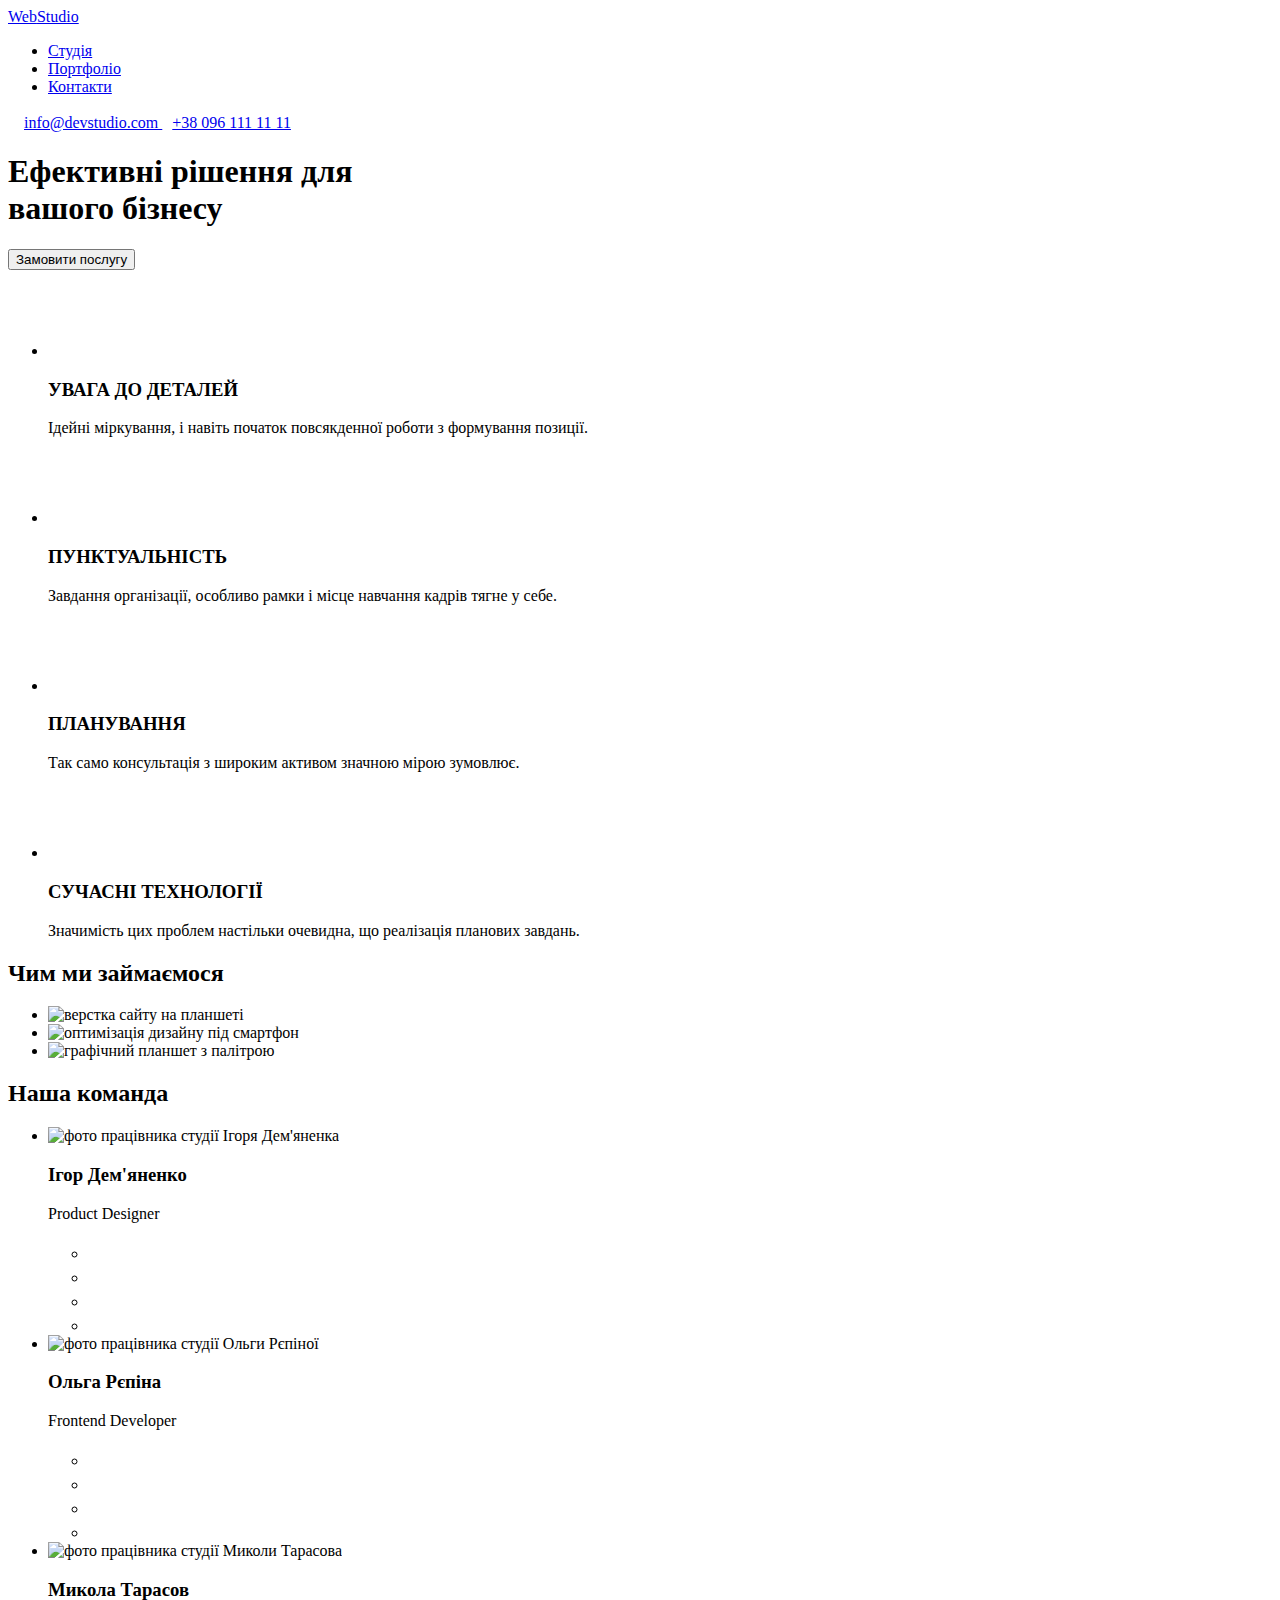
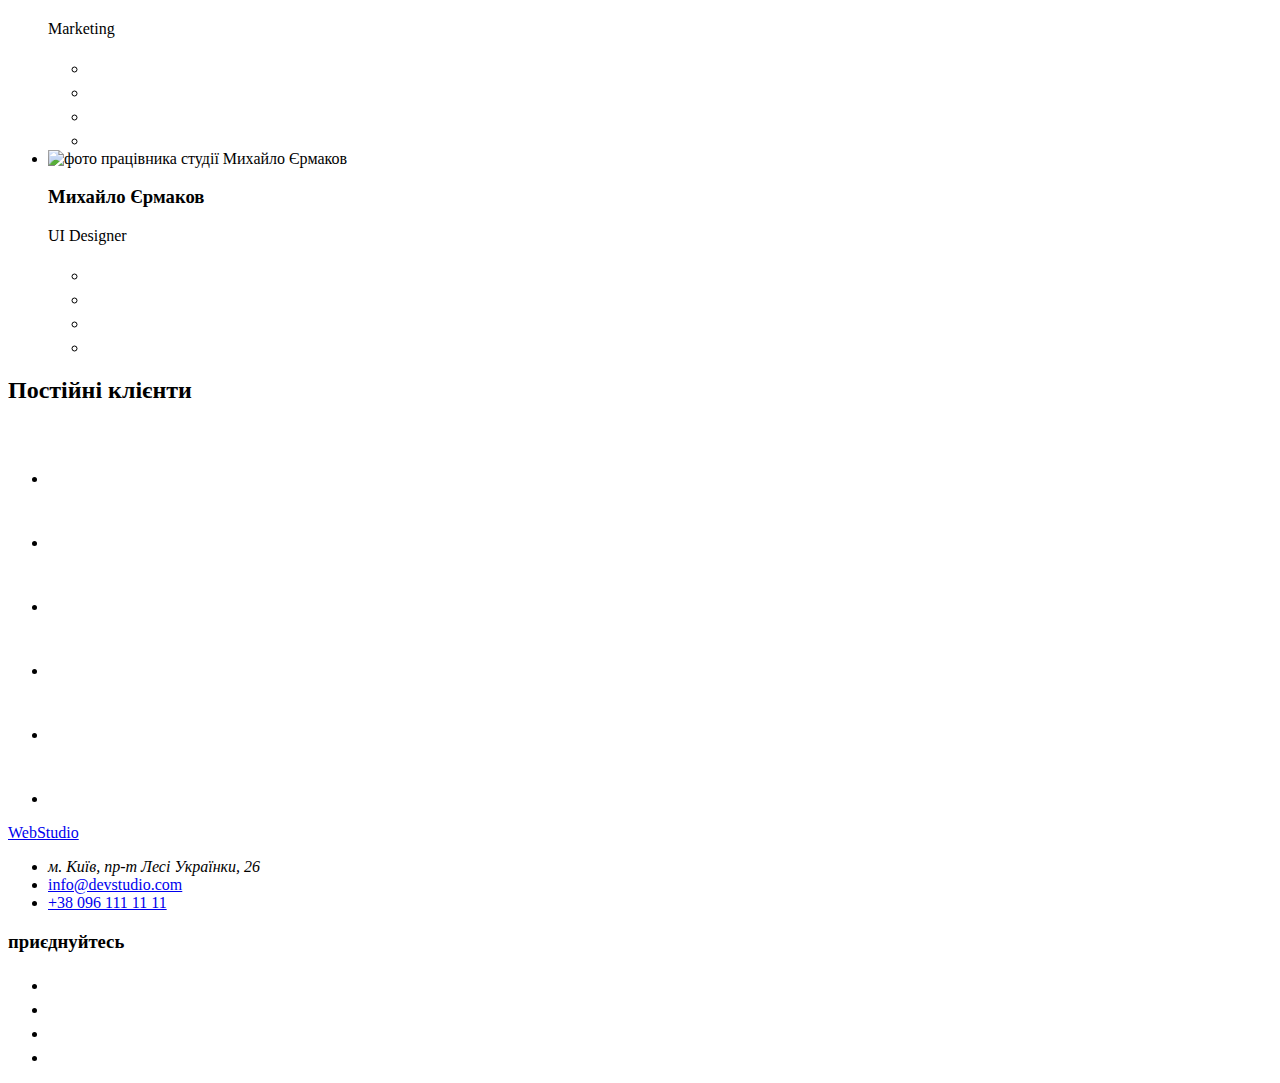
==== index.html @ 6b156e42 "Add files via upload" ====
<!DOCTYPE html>
<html lang="uk">

<head>
	<meta charset="UTF-8" />
	<meta http-equiv="X-UA-Compatible" content="IE=edge" />
	<meta name="viewport" content="width=device-width, initial-scale=1.0" />
	<title>Студія</title>
	<link rel="preconnect" href="https://fonts.googleapis.com" />
	<link rel="preconnect" href="https://fonts.gstatic.com" crossorigin />
	<link
		href="https://fonts.googleapis.com/css2?family=Raleway:wght@700&family=Roboto:wght@400;500;700;900&display=swap"
		rel="stylesheet" />
	<link rel="stylesheet" href="https://cdnjs.cloudflare.com/ajax/libs/modern-normalize/1.1.0/modern-normalize.min.css"
		integrity="sha512-wpPYUAdjBVSE4KJnH1VR1HeZfpl1ub8YT/NKx4PuQ5NmX2tKuGu6U/JRp5y+Y8XG2tV+wKQpNHVUX03MfMFn9Q=="
		crossorigin="anonymous" referrerpolicy="no-referrer" />
	<link rel="stylesheet" href="./css/styles.css" />
</head>

<body class="body">
	<header class="feader">
		<div class="container feader-conteiner">
			<a href="#" class="logo">Web<span class="accent">Studio</span></a>
			<nav class="feader-conteiner list-feader">
				<ul class="list list-feader">
					<li class="feader-nav">
						<a class="feader-nav-link" href="./index.html">Студія</a>
					</li>
					<li class="feader-nav">
						<a class="feader-nav-link" href="./portfolio.html">Портфоліо</a>
					</li>
					<li class="feader-nav">
						<a class="feader-nav-link nav-end" href="#">Контакти</a>
					</li>
				</ul>
			</nav>
			<a class="feader-contact" href="mailto:info@devstudio.com">
				<svg class="feader-icons" width="16" height="12">
					<use href="./images/icons.svg#icon-envelope"></use>
				</svg>info@devstudio.com
			</a>
			<a class="feader-contact contact-end" href="tel:+380961111111">
				<svg class="feader-icons" width="10" height="16">
					<use href="./images/icons.svg#icon-smartphone"></use>
				</svg>+38 096 111 11 11
			</a>
		</div>
	</header>
	<main>
		<section class="hero">
			<div class="container fero-container">
				<h1 class="hero-title">
					Ефективні рішення для<br />
					вашого бізнесу
				</h1>
				<button type="button" class="hero-btn">Замовити послугу</button>
			</div>
		</section>
		<section class="features">
			<div class="container features-container">
				<ul class="list list-features">
					<li class="features-items">
						<a class="features-icons-fon" href="#">
							<svg class="features-icons" width="70" height="70">
								<use href="./images/icons.svg#icon-antenna-1"></use>
							</svg>
						</a>
						<h3 class="features-title">УВАГА ДО ДЕТАЛЕЙ</h3>
						<p class="features-text">
							Ідейні міркування, і навіть початок повсякденної роботи з формування позиції.
						</p>
					</li>
					<li class="features-items">
						<a class="features-icons-fon" href="#">
							<svg class="features-icons" width="70" height="70">
								<use href="./images/icons.svg#icon-clock-1"></use>
							</svg>
						</a>
						<h3 class="features-title">ПУНКТУАЛЬНІСТЬ</h3>
						<p class="features-text"> Завдання організації, особливо рамки і місце навчання кадрів тягне у
							себе. </p>
					</li>
					<li class="features-items">
						<a class="features-icons-fon" href="#">
							<svg class="features-icons" width="70" height="70">
								<use href="./images/icons.svg#icon-diagram-1"></use>
							</svg>
						</a>
						<h3 class="features-title">ПЛАНУВАННЯ</h3>
						<p class="features-text"> Так само консультація з широким активом значною мірою зумовлює. </p>
					</li>
					<li class="features-items">
						<a class="features-icons-fon" href="#">
							<svg class="features-icons" width="70" height="70">
								<use href="./images/icons.svg#icon-astronaut-1"></use>
							</svg>
						</a>
						<h3 class="features-title">СУЧАСНІ ТЕХНОЛОГІЇ</h3>
						<p class="features-text"> Значимість цих проблем настільки очевидна, що реалізація планових
							завдань. </p>
					</li>
				</ul>
			</div>
		</section>
		<section class="doing">
			<div class="container doing-container">
				<h2 class="doing-title">Чим ми займаємося</h2>
				<ul class="list list-doing">
					<li class="doing-items">
						<img src="./images/1.jpg" width="370" height="294" alt="верстка сайту на планшеті" />
					</li>
					<li class="doing-items">
						<img src="./images/2.jpg" width="370" height="294" alt="оптимізація дизайну під смартфон" />
					</li>
					<li class="doing-items">
						<img src="./images/3.jpg" width="370" height="294" alt="графічний планшет з палітрою" />
					</li>
				</ul>
			</div>
		</section>
		<section class="team">
			<div class="container container-team">
				<h2 class="team-title">Наша команда</h2>
				<ul class="list list-team">
					<li class="team-items">
						<img src="./images/comand1.jpg" width="270" height="260"
							alt="фото працівника студії Ігоря Дем'яненка" />
						<div class="info-items">
							<h3 class="team-second-title">Ігор Дем'яненко</h3>
							<p class="team-text">Product Designer</p>
							<ul class="team-soc-list list">
								<li class="team-soc-items">
									<a class="team-soc-link" href="#">
										<svg class="team-soc-icon" width="20" height="20">
											<use href="./images/icons.svg#icon-instagram-2"></use>
										</svg>
									</a>
								</li>
								<li class="team-soc-items">
									<a class="team-soc-link" href="#">
										<svg class="team-soc-icon" width="20" height="20">
											<use href="./images/icons.svg#icon-twitter-1"></use>
										</svg>
									</a>
								</li>
								<li class="team-soc-items">
									<a class="team-soc-link" href="#">
										<svg class="team-soc-icon" width="20" height="20">
											<use href="./images/icons.svg#icon-facebook-1"></use>
										</svg>
									</a>
								</li>
								<li class="team-soc-items">
									<a class="team-soc-link" href="#">
										<svg class="team-soc-icon" width="20" height="20">
											<use href="./images/icons.svg#icon-linkedin-1"></use>
										</svg>
									</a>
								</li>
							</ul>
						</div>
					</li>
					<li class="team-items">
						<img src="./images/comand2.jpg" width="270" height="260"
							alt="фото працівника студії Ольги Рєпіної" />
						<div class="info-items">
							<h3 class="team-second-title">Ольга Рєпіна</h3>
							<p class="team-text">Frontend Developer</p>
							<ul class="team-soc-list list">
								<li class="team-soc-items">
									<a class="team-soc-link" href="#">
										<svg class="team-soc-icon" width="20" height="20">
											<use href="./images/icons.svg#icon-instagram-2"></use>
										</svg>
									</a>
								</li>
								<li class="team-soc-items">
									<a class="team-soc-link" href="#">
										<svg class="team-soc-icon" width="20" height="20">
											<use href="./images/icons.svg#icon-twitter-1"></use>
										</svg>
									</a>
								</li>
								<li class="team-soc-items">
									<a class="team-soc-link" href="#">
										<svg class="team-soc-icon" width="20" height="20">
											<use href="./images/icons.svg#icon-facebook-1"></use>
										</svg>
									</a>
								</li>
								<li class="team-soc-items">
									<a class="team-soc-link" href="#">
										<svg class="team-soc-icon" width="20" height="20">
											<use href="./images/icons.svg#icon-linkedin-1"></use>
										</svg>
									</a>
								</li>
							</ul>
						</div>
					</li>
					<li class="team-items">
						<img src="./images/comand3.jpg" width="270" height="260"
							alt="фото працівника студії Миколи Тарасова" />
						<div class="info-items">
							<h3 class="team-second-title">Микола Тарасов</h3>
							<p class="team-text">Marketing</p>
							<ul class="team-soc-list list">
								<li class="team-soc-items">
									<a class="team-soc-link" href="#">
										<svg class="team-soc-icon" width="20" height="20">
											<use href="./images/icons.svg#icon-instagram-2"></use>
										</svg>
									</a>
								</li>
								<li class="team-soc-items">
									<a class="team-soc-link" href="#">
										<svg class="team-soc-icon" width="20" height="20">
											<use href="./images/icons.svg#icon-twitter-1"></use>
										</svg>
									</a>
								</li>
								<li class="team-soc-items">
									<a class="team-soc-link" href="#">
										<svg class="team-soc-icon" width="20" height="20">
											<use href="./images/icons.svg#icon-facebook-1"></use>
										</svg>
									</a>
								</li>
								<li class="team-soc-items">
									<a class="team-soc-link" href="#">
										<svg class="team-soc-icon" width="20" height="20">
											<use href="./images/icons.svg#icon-linkedin-1"></use>
										</svg>
									</a>
								</li>
							</ul>
						</div>
					</li>
					<li class="team-items">
						<img src="./images/comand4.jpg" width="270" height="260"
							alt="фото працівника студії Михайло Єрмаков" />
						<div class="info-items">
							<h3 class="team-second-title">Михайло Єрмаков</h3>
							<p class="team-text">UI Designer</p>
							<ul class="team-soc-list list">
								<li class="team-soc-items">
									<a class="team-soc-link" href="#">
										<svg class="team-soc-icon" width="20" height="20">
											<use href="./images/icons.svg#icon-instagram-2"></use>
										</svg>
									</a>
								</li>
								<li class="team-soc-items">
									<a class="team-soc-link" href="#">
										<svg class="team-soc-icon" width="20" height="20">
											<use href="./images/icons.svg#icon-twitter-1"></use>
										</svg>
									</a>
								</li>
								<li class="team-soc-items">
									<a class="team-soc-link" href="#">
										<svg class="team-soc-icon" width="20" height="20">
											<use href="./images/icons.svg#icon-facebook-1"></use>
										</svg>
									</a>
								</li>
								<li class="team-soc-items">
									<a class="team-soc-link" href="#">
										<svg class="team-soc-icon" width="20" height="20">
											<use href="./images/icons.svg#icon-linkedin-1"></use>
										</svg>
									</a>
								</li>
							</ul>
						</div>
					</li>
				</ul>
			</div>
		</section>
		<section class="clients">
			<div class="container-clients container">
				<h2 class="clients-title">Постійні клієнти</h2>
				<ul class="clients-list list">
					<li class="clients-list-grup">
						<a class="clients-logo" href="">
							<svg class="clients-logo-icon" width="106" height="60">
								<use href="./images/icons.svg#icon-Logo"></use>
							</svg>
						</a>
					</li>
					<li class="clients-list-grup">
						<a class="clients-logo" href="">
							<svg class="clients-logo-icon" width="106" height="60">
								<use href="./images/icons.svg#icon-Logo-1"></use>
							</svg>
						</a>
					</li>
					<li class="clients-list-grup">
						<a class="clients-logo" href="">
							<svg class="clients-logo-icon" width="106" height="60">
								<use href="./images/icons.svg#icon-Logo-2"></use>
							</svg>
						</a>
					</li>
					<li class="clients-list-grup">
						<a class="clients-logo" href="">
							<svg class="clients-logo-icon" width="106" height="60">
								<use href="./images/icons.svg#icon-Logo-3"></use>
							</svg>
						</a>
					</li>
					<li class="clients-list-grup">
						<a class="clients-logo" href="">
							<svg class="clients-logo-icon" width="106" height="60">
								<use href="./images/icons.svg#icon-Logo-4"></use>
							</svg>
						</a>
					</li>
					<li class="clients-list-grup">
						<a class="clients-logo" href="">
							<svg class="clients-logo-icon" width="106" height="60">
								<use href="./images/icons.svg#icon-Logo-5"></use>
							</svg>
						</a>
					</li>
				</ul>
			</div>
		</section>
	</main>
	<footer class="footer">
		<div class="container container-footer">
			<a href="#" class="footer-logo">Web<span class="accent-footer">Studio</span></a>
			<div class="footer-info">
				<ul class="list list-footer">
					<li class="list-info">
						<address class="footer-address"> м. Київ, пр-т Лесі Українки, 26 </address>
					</li>
					<li class="list-info">
						<a class="footer-link" href="mailto:info@devstudio.com">info@devstudio.com</a>
					</li>
					<li class="list-info">
						<a class="footer-link end" href="tel:+380961111111">+38 096 111 11 11</a>
					</li>
				</ul>
				<div class="container footer-soc">
					<h3 class="footer-soc-title">приєднуйтесь</h3>
					<ul class="footer-soc-list list">
						<li class="footer-soc-icons">
							<a class="footer-soc-link" href="#">
								<svg class="footer-icons" width="20" height="20">
									<use href="./images/icons.svg#icon-instagram-2"></use>
								</svg>
							</a>
						</li>
						<li class="footer-soc-icons">
							<a class="footer-soc-link" href="#">
								<svg class="footer-icons" width="20" height="20">
									<use href="./images/icons.svg#icon-twitter-1"></use>
								</svg>
							</a>
						</li>
						<li class="footer-soc-icons">
							<a class="footer-soc-link" href="#">
								<svg class="footer-icons" width="20" height="20">
									<use href="./images/icons.svg#icon-facebook-1"></use>
								</svg>
							</a>
						</li>
						<li class="footer-soc-icons">
							<a class="footer-soc-link" href="#">
								<svg class="footer-icons" width="20" height="20">
									<use href="./images/icons.svg#icon-linkedin-1"></use>
								</svg>
							</a>
						</li>
					</ul>
				</div>
			</div>
		</div>
	</footer>
</body>

</html>
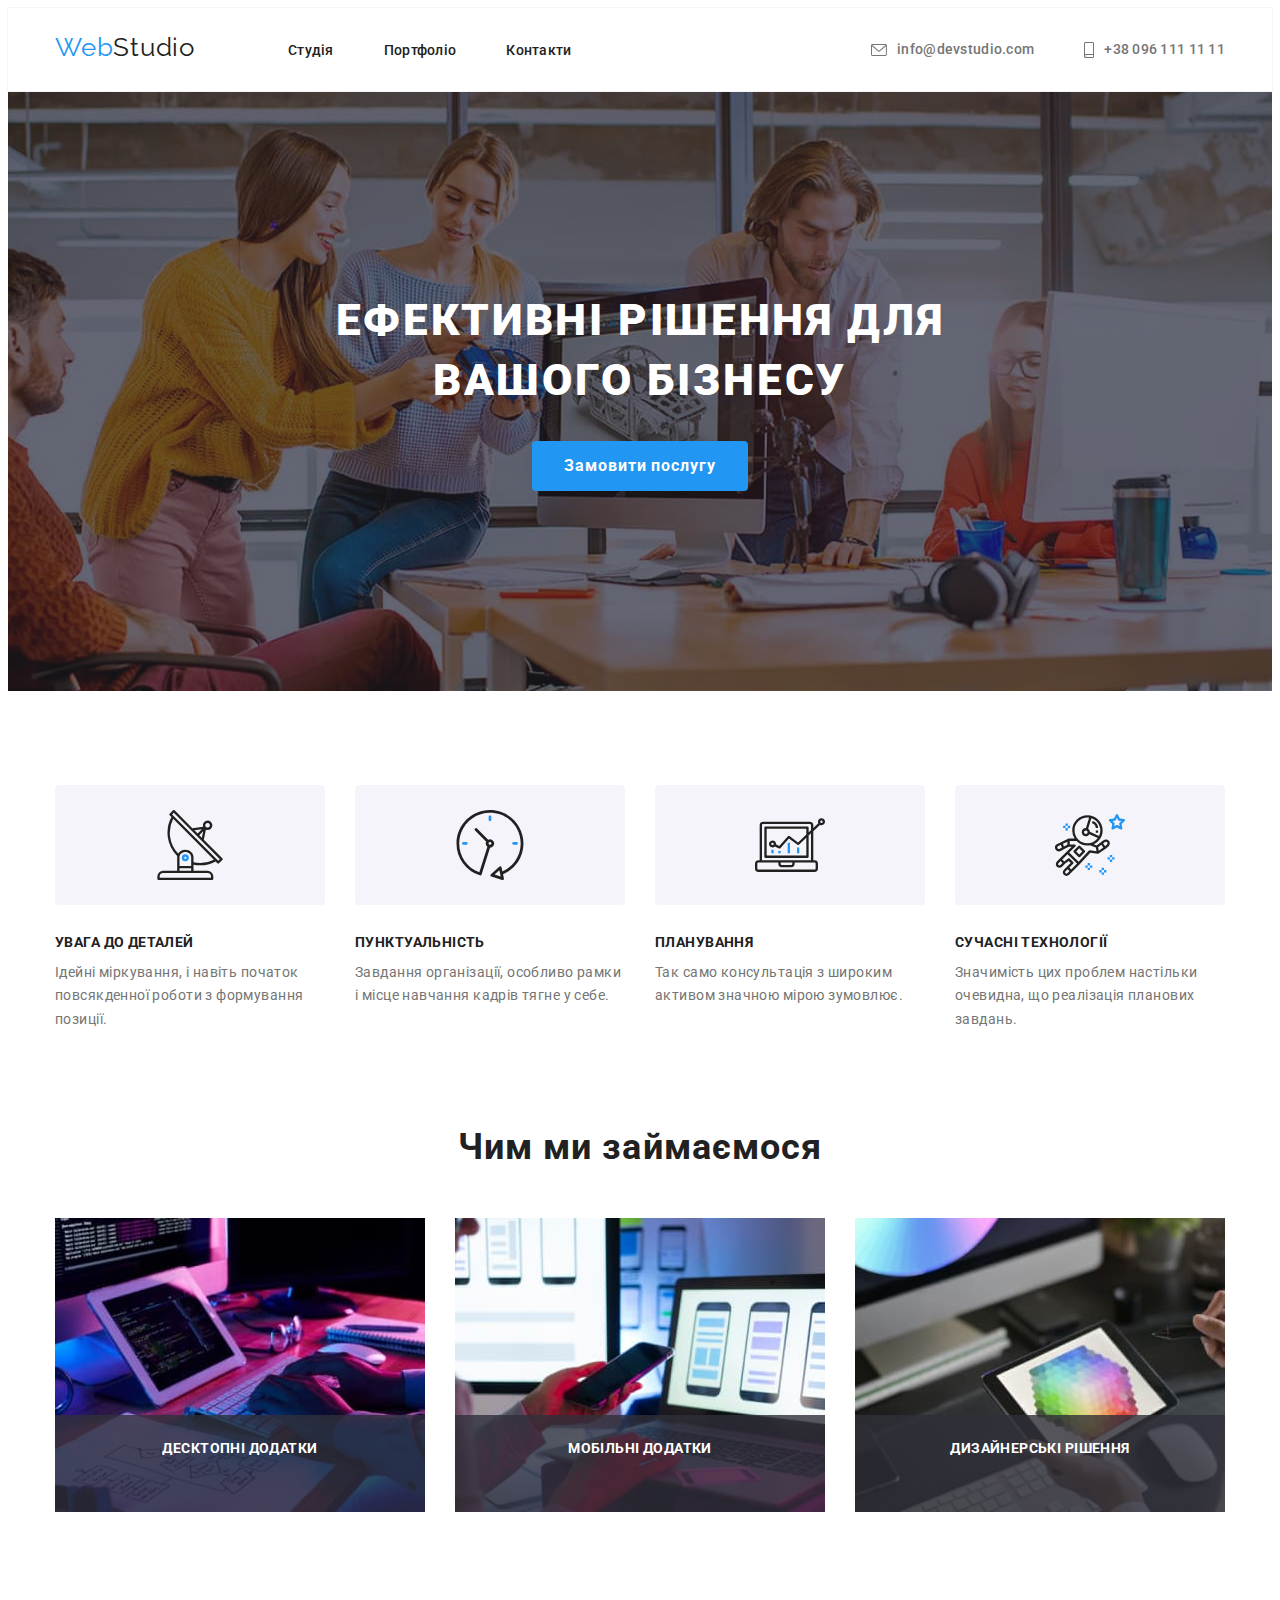
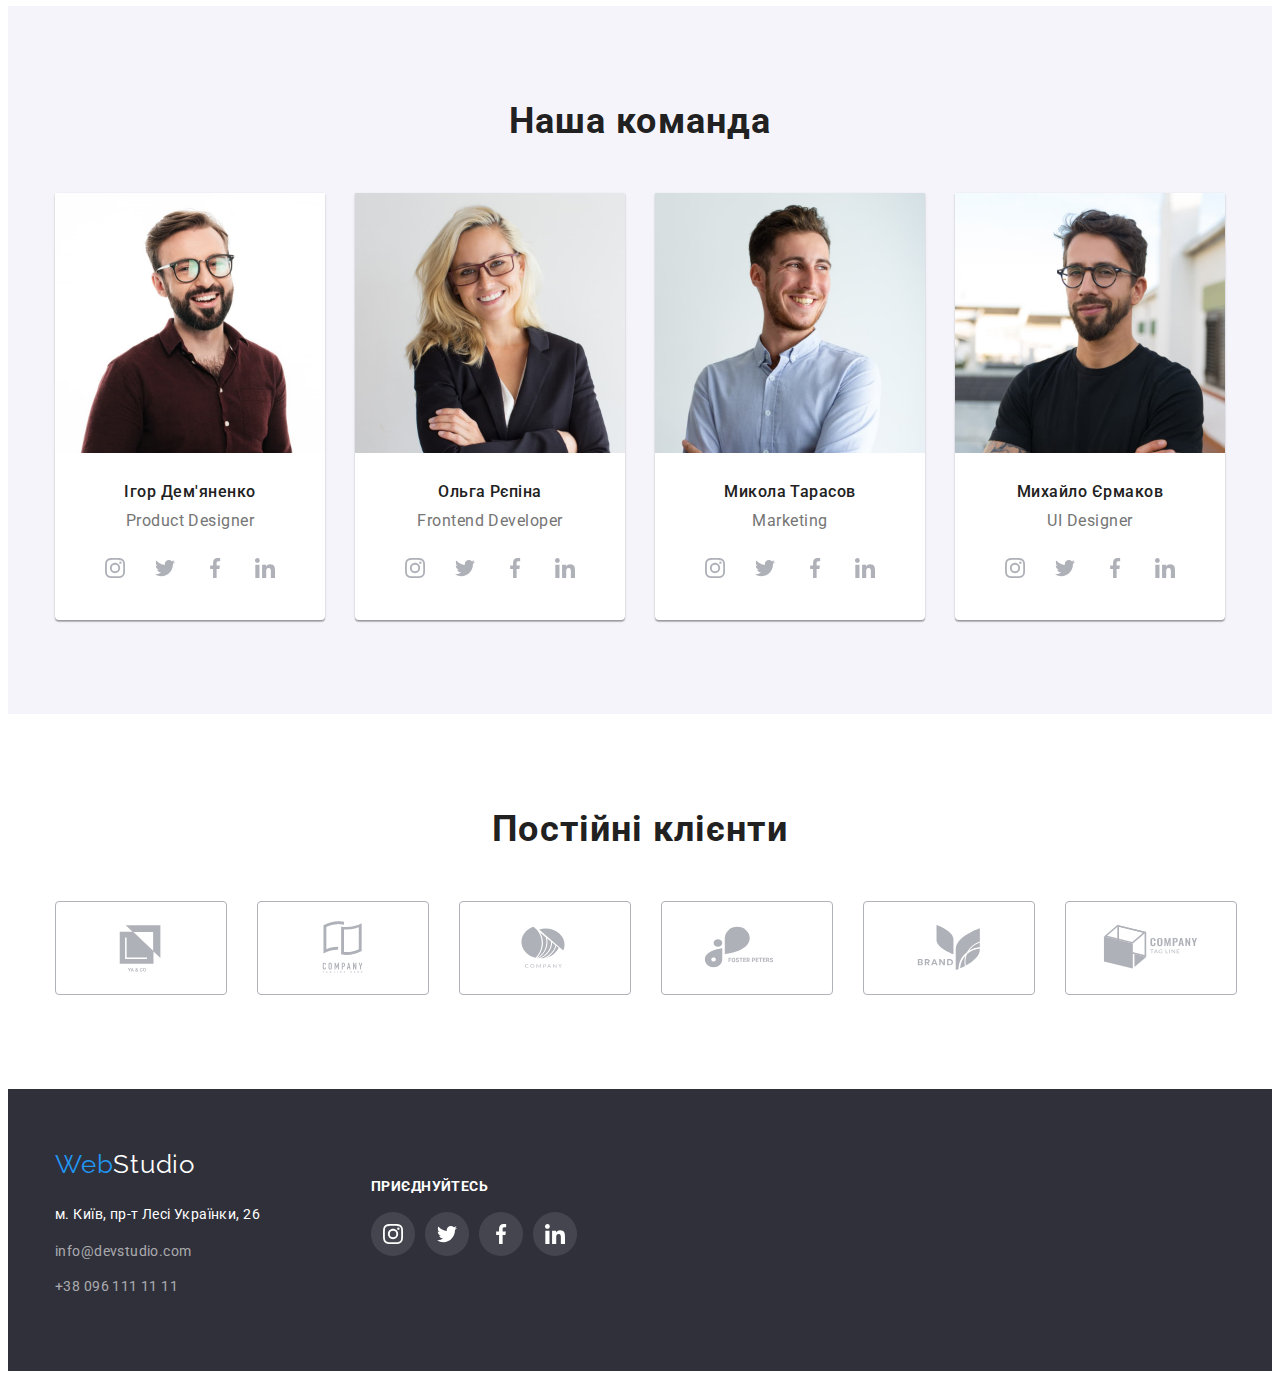
==== commit 2b2a7366: "1.2" ====
--- a/index.html
+++ b/index.html
@@ -24,13 +24,13 @@
 			<nav class="feader-conteiner list-feader">
 				<ul class="list list-feader">
 					<li class="feader-nav">
-						<a class="feader-nav-link" href="./index.html">Студія</a>
+						<a class="feader-nav-link" href="./index.html">Студія<div class="nav-emphasis"></div></a>															
 					</li>
 					<li class="feader-nav">
-						<a class="feader-nav-link" href="./portfolio.html">Портфоліо</a>
+						<a class="feader-nav-link" href="./portfolio.html">Портфоліо<div class="nav-emphasis"></div></a>
 					</li>
 					<li class="feader-nav">
-						<a class="feader-nav-link nav-end" href="#">Контакти</a>
+						<a class="feader-nav-link nav-end" href="#">Контакти<div class="nav-emphasis"></div></a>
 					</li>
 				</ul>
 			</nav>
@@ -53,7 +53,8 @@
 					Ефективні рішення для<br />
 					вашого бізнесу
 				</h1>
-				<button type="button" class="hero-btn">Замовити послугу</button>
+				<button data-modal-open type="button " class="hero-btn">Замовити послугу</button>
+				
 			</div>
 		</section>
 		<section class="features">
@@ -108,12 +109,21 @@
 				<ul class="list list-doing">
 					<li class="doing-items">
 						<img src="./images/1.jpg" width="370" height="294" alt="верстка сайту на планшеті" />
+						<div class="doing-images-info">
+							<h3 class="doing-info-title">Десктопні додатки</h3>
+						</div>
 					</li>
 					<li class="doing-items">
 						<img src="./images/2.jpg" width="370" height="294" alt="оптимізація дизайну під смартфон" />
+						<div class="doing-images-info">
+							<h3 class="doing-info-title">Мобільні додатки</h3>
+						</div>
 					</li>
 					<li class="doing-items">
 						<img src="./images/3.jpg" width="370" height="294" alt="графічний планшет з палітрою" />
+						<div class="doing-images-info">
+							<h3 class="doing-info-title">Дизайнерські рішення</h3>
+						</div>
 					</li>
 				</ul>
 			</div>
@@ -378,6 +388,16 @@
 			</div>
 		</div>
 	</footer>
+	<div class="backdrop is-hidden" data-modal>
+		<div class="modal">
+			<button class="modal-button" data-modal-close>
+				<svg class="modal-button-icons" width="18" height="18">
+					<use href="./images/icons.svg#icon-close-black-18dp-2-1"></use>
+				</svg>
+			</button>
+		</div>
+	</div>
+	<script src="./js/modal.js"></script>
 </body>
 
 </html>--- a/css/styles.css
+++ b/css/styles.css
@@ -0,0 +1,712 @@
+:root {
+  --color-blac: #212121;
+  --first-title-color: #ffffff;
+  --second-title-color: #212121;
+  --text-item: #757575;
+  --activ-link: #2196f3;
+  --first-btn-color: #2196f3;
+  --second-btn-color: #f5f4fa;
+  --background-origin: #2f303a;
+  --tran:250ms cubic-bezier(0.4, 0, 0.2, 1);
+}
+
+h1,
+h2,
+h3,
+h4,
+h5,
+h6,
+p {
+  margin: 0;
+}
+
+button {
+  cursor: pointer;
+}
+
+address {
+  font-style: normal;
+}
+
+img {
+  display: block;
+}
+
+.body {
+  font-family: 'Roboto';
+  color: var(--color-blac);
+}
+
+.container {
+  width: 1200px;
+  padding-left: 15px;
+  padding-right: 15px;
+  margin: 0 auto;
+  box-sizing: border-box;
+}
+.feader {
+  outline: 1px solid #f5f4fa;
+}
+.feader-conteiner {
+  
+  display: flex;
+}
+.list-feader {
+  margin-right: auto;
+  padding-top: 32px;
+  padding-bottom: 32px;
+  display: flex;
+}
+.feader-nav {
+  position: relative;
+  margin-right: 50px;
+}
+
+.feader-nav-link {
+  padding-top: 32px;
+  padding-bottom: 32px;
+  font-weight: 500;
+  font-size: 14px;
+  line-height: 1.14;
+  letter-spacing: 0.02em;
+  text-decoration: none;
+  color: #212121;
+  transition:250ms var(--tran);
+}
+.nav-end {
+  margin-right: 0;
+}
+
+.nav-emphasis::after {
+  display: inline-block;
+  position: absolute;
+  bottom: 0;
+  right: 0;
+  transform: translateY(32px);
+  content: "";
+  height: 4px;
+  width: 100%;
+  background-color: #2196f3;
+  border-radius: 2px;
+  opacity: 0;
+  transition:250ms var(--tran);
+}
+
+
+.feader-nav-link:after{
+  display: inline-block;
+  position: absolute;
+  bottom: 0;
+  right: 0;
+  transform: translateY(32px);
+  content: "";
+  height: 4px;
+  width: 100%;
+  background-color: #2196f3;
+  border-radius: 2px;
+  opacity: 0;
+  transition:250ms var(--tran);
+}
+
+.feader-nav-link:hover,
+.feader-nav-link:focus {
+  color: var(--first-btn-color);
+}
+.feader-nav-link:hover::after,
+.feader-nav-link:focus::after{
+  opacity: 1;
+}
+
+
+.logo {
+  margin-right: 93px;
+  padding-top: 24px;
+  padding-bottom: 25px;
+  font-size: 26px;
+  line-height: 1.19;
+  letter-spacing: 0.03em;
+  list-style: none;
+  text-decoration: none;
+  font-family: 'Raleway';
+  text-decoration-color: var(--activ-link);
+  color: #2196f3;
+}
+.accent {
+  color: #212121;
+}
+.list {
+  padding: 0 0;
+  margin: 0 0;
+  list-style: none;
+  text-decoration: none;
+}
+a.list:visited {
+  color: #2196f3;
+}
+.feader-contact {
+  margin-right: 50px;
+  padding-top: 32px;
+  padding-bottom: 32px;
+  font-weight: 500;
+  font-size: 14px;
+  line-height: 1.14;
+  letter-spacing: 0.02em;
+  text-decoration: none;
+  color: #757575;
+  display: flex;
+  align-items: center;
+  justify-content: center;
+  gap: 10px;
+  transition:250ms var(--tran);
+}
+.feader-icons {
+  fill: #757575;
+  transition:250ms var(--tran);
+}
+.contact-end {
+  margin-right: 0;
+}
+.feader-contact:hover,
+.feader-contact:active,
+.feader-contact:focus {
+  color: var(--first-btn-color);
+  
+}
+.feader-contact:hover .feader-icons {
+  fill: #2196f3;
+}
+.feader-contact:focus .feader-icons {
+  fill: #2196f3;
+}
+.fero-container {
+}
+.hero {
+  padding-bottom: 200px;
+  padding-top: 200px;
+  background-image: linear-gradient(rgba(47, 48, 58, 0.4), rgba(47, 48, 58, 0.4)),
+    url(../images/bg1.jpg);
+  background-repeat: no-repeat;
+  background-position: center;
+  background-size: cover;
+}
+.hero-title {
+  margin-bottom: 30px;
+  font-weight: 900;
+  font-size: 44px;
+  line-height: 1.36;
+  text-align: center;
+  letter-spacing: 0.06em;
+  text-transform: uppercase;
+  color: var(--first-title-color);
+}
+.hero-btn {
+  padding-top: 10px;
+  padding-bottom: 10px;
+  padding-left: 32px;
+  padding-right: 32px;
+  margin-top: 30px;
+  font-weight: 700;
+  font-size: 16px;
+  line-height: 1.87;
+  border-radius: 4px;
+  border: 0px;
+  display: block;
+  align-items: center;
+  text-align: center;
+  letter-spacing: 0.06em;
+  background-color: #2196f3;
+  color: #ffffff;
+  margin: 0 auto;
+  font-family: 'Roboto';
+  transition:250ms var(--tran);
+}
+.backdrop{
+  position: fixed;
+  top: 0;
+  left: 0;
+  width: 100%;
+  height: 100%;
+  background: rgba(0, 0, 0, 0.2);
+  transition:250ms var(--tran);
+  
+}
+.backdrop.is-hidden{
+  opacity: 0; 
+  visibility: hidden;
+  pointer-events: none;
+}
+.modal{
+  position: absolute;
+  top: 50%;
+  left: 50%;
+  transform: translate(-50%, -50%);
+  width: 528px;
+  height: 581px;
+  background: #FFFFFF;
+  box-shadow: 0px 1px 3px rgba(0, 0, 0, 0.12), 0px 1px 1px rgba(0, 0, 0, 0.14), 0px 2px 1px rgba(0, 0, 0, 0.2);
+  border-radius: 4px;
+  transition:250ms var(--tran);
+
+}
+.modal-button{
+  margin-top: 8px;
+  margin-left: 490px;
+  width: 30px;
+  height: 30px;
+  background: #FFFFFF;
+  border: 1px solid rgba(0, 0, 0, 0.1);
+  border-radius: 50%;
+}
+.modal-button-icons{
+  display: flex;
+  align-items: center;
+  justify-content: center;
+}
+.section {
+}
+.features-container {
+}
+.list-features {
+  display: flex;
+  gap: 30px;
+}
+.features-items-list {
+  width: 270px;
+  height: 120px;
+  margin-bottom: 30px;
+  border-radius: 4px;
+  display: flex;
+  align-items: center;
+  justify-content: center;
+}
+.features-icons-fon {
+  width: 270px;
+  height: 120px;
+  background-position: center;
+  margin-bottom: 30px;
+  border-radius: 4px;
+  display: flex;
+  align-items: center;
+  justify-content: center;
+  background-color: #f5f4fa;
+}
+.features-icon {
+  width: 70px;
+  height: 70px;
+  display: flex;
+  align-items: center;
+  justify-content: center;
+}
+
+.features {
+  padding-top: 94px;
+  padding-bottom: 94px;
+  color: var(--color-blac);
+}
+.features-text {
+  margin-top: 10px;
+  font-size: 14px;
+  line-height: 1.71;
+  letter-spacing: 0.03em;
+  color: var(--text-item);
+}
+.features-title {
+  margin-bottom: 10px;
+  font-size: 14px;
+  line-height: 1.14;
+  letter-spacing: 0.03em;
+  text-transform: uppercase;
+  color: var(--second-title-color);
+}
+.features-items {
+  width: 270px;
+}
+.doing {
+  padding-bottom: 94px;
+}
+.doing-container {
+}
+.doing-title {
+  margin-bottom: 50px;
+  font-size: 36px;
+  line-height: 1.17;
+  text-align: center;
+  letter-spacing: 0.03em;
+  color: var(--second-title-color);
+}
+.team {
+  padding-top: 94px;
+  padding-bottom: 94px;
+  background-color: #f5f4fa;
+}
+.list-doing {
+  margin: 0;
+  display: flex;
+}
+.list-team {
+  margin: 0;
+  display: flex;
+}
+.doing-items {
+  position: relative;
+  margin-right: 30px;
+}
+.doing-images-info{
+  position: absolute;
+  bottom: 0;
+  right: 0;
+  height: 70px;
+  width: 100%;
+  padding-top: 27px;
+  background: rgba(47, 48, 58, 0.8);
+}
+.doing-info-title{
+  font-family: 'Roboto';
+  font-style: normal;
+  font-weight: 700;
+  font-size: 14px;
+  line-height: 0.875;
+  text-align: center;
+  letter-spacing: 0.03em;
+  text-transform: uppercase;
+  color: #FFFFFF;
+}
+.container-team {
+}
+.team-title {
+  margin-bottom: 50px;
+  font-size: 36px;
+  line-height: 1.17;
+  text-align: center;
+  letter-spacing: 0.03em;
+  color: var(--second-title-color);
+}
+.team-items {
+  margin-right: 30px;
+  background-color: #ffffff;
+  box-shadow: 0px 1px 3px rgba(0, 0, 0, 0.12), 0px 1px 1px rgba(0, 0, 0, 0.14),
+    0px 2px 1px rgba(0, 0, 0, 0.2);
+  border-radius: 0px 0px 4px 4px;
+}
+.info-items {
+  padding-top: 30px;
+  padding-bottom: 30px;
+}
+.team-second-title {
+  margin-bottom: 10px;
+  font-weight: 500;
+  font-size: 16px;
+  line-height: 1.18;
+  text-align: center;
+  letter-spacing: 0.03em;
+  color: var(--color-blac);
+}
+.team-text {
+  margin-top: 10px;
+  font-size: 16px;
+  line-height: 1.19;
+  text-align: center;
+  letter-spacing: 0.03em;
+  color: var(--text-item);
+}
+.team-soc-list {
+  margin-top: 16px;
+  margin-left: 32px;
+  margin-right: 32px;
+  display: flex;
+  justify-content: space-evenly;
+}
+.team-soc-items {
+  width: 44px;
+  height: 44px;
+}
+.team-soc-link {
+  width: 100%;
+  height: 100%;
+  border-radius: 50%;
+  background-color: #ffffff;
+  display: flex;
+  align-items: center;
+  justify-content: center;
+  transition:250ms var(--tran);
+}
+.team-soc-icon {
+  fill: #afb1b8;
+  transition:250ms var(--tran);
+}
+.team-soc-link:hover,
+.team-soc-link:focus {
+  background-color: #2196f3;
+}
+.team-soc-link:hover .team-soc-icon {
+  fill: #ffffff;
+}
+.team-soc-link:focus .team-soc-icon {
+  fill: #ffffff;
+}
+.clients {
+  padding-top: 94px;
+  padding-bottom: 94px;
+}
+.container-clients {
+}
+.clients-title {
+  font-size: 36px;
+  line-height: 1.17;
+  text-align: center;
+  letter-spacing: 0.03em;
+  margin-bottom: 50px;
+  color: var(--second-title-color);
+}
+.clients-list {
+  margin: 0;
+  display: flex;
+  gap: 30px;
+}
+.clients-logo {
+  width: 170px;
+  height: 92px;
+  border-radius: 4px;
+  border: 1px solid #afb1b8;
+  display: flex;
+  align-items: center;
+  justify-content: center;
+  transition:250ms var(--tran);
+}
+.clients-logo-icon {
+  fill: #afb1b8;
+  transition:250ms var(--tran);
+}
+.clients-list-grup:hover,
+.clients-list-grup:focus {
+  color: #2196f3;
+}
+.clients-logo:hover,
+.clients-logo:focus {
+  border-color: #2196f3;
+}
+.clients-logo:hover .clients-logo-icon {
+  fill: #2196f3;
+}
+.clients-logo:focus .clients-logo-icon {
+  fill: #2196f3;
+}
+
+.container-footer {
+}
+.clients-list-grup {
+}
+.footer {
+  padding-bottom: 60px;
+  padding-top: 60px;
+  color: var(--first-title-color);
+  background-color: var(--background-origin);
+}
+.footer-info {
+  display: flex;
+  gap: 70px;
+}
+.list-footer {
+  padding-left: 0;
+  margin-top: 20px;
+}
+.list-info {
+  margin-bottom: 12px;
+}
+.footer-link {
+  text-decoration: none;
+  color: rgba(255, 255, 255, 0.6);
+  transition:250ms var(--tran);
+}
+.footer-link:hover,
+.footer-link:focus {
+  color: var(--first-btn-color);
+}
+.footer-logo {
+  font-family: 'Raleway';
+  font-style: normal;
+  font-size: 26px;
+  line-height: 1.19;
+  letter-spacing: 0.03em;
+  text-decoration: none;
+  color: #2196f3;
+  transition:250ms var(--tran);
+}
+.accent-footer {
+  color: #ffffff;
+  transition:250ms var(--tran);
+}
+.footer-address {
+  width: 231px;
+  font-size: 14px;
+  line-height: 2;
+  letter-spacing: 0.03em;
+  text-decoration: none;
+  font-style: normal;
+  color: var(--first-title-color);
+}
+.footer-link {
+  font-size: 14px;
+  line-height: 1.71;
+  letter-spacing: 0.03em;
+  color: rgba(255, 255, 255, 0.6);
+  transition:250ms var(--tran);
+}
+.footer-soc-title {
+  font-weight: 700;
+  font-size: 14px;
+  line-height: 0.875;
+  letter-spacing: 0.03em;
+  text-transform: uppercase;
+  color: #ffffff;
+}
+.footer-soc {
+}
+.footer-soc-list {
+  margin-top: 20px;
+  display: flex;
+  gap: 10px;
+}
+.footer-soc-icons {
+  width: 44px;
+  height: 44px;
+}
+.footer-soc-link {
+  width: 100%;
+  height: 100%;
+  border-radius: 50%;
+  background-image: linear-gradient(rgba(255, 255, 255, 0.1), rgba(255, 255, 255, 0.1));
+  display: flex;
+  align-items: center;
+  justify-content: center;
+  transition:250ms var(--tran);
+}
+.footer-icons {
+  fill: #ffffff;
+  transition:250ms var(--tran);
+}
+.footer-soc-link:hover,
+.footer-soc-link:focus {
+  background-color: #2196f3;
+}
+.end {
+}
+/*portfolio*/
+.portfolio {
+  padding-bottom: 94px;
+  padding-top: 94px;
+}
+.container-portfolio {
+}
+.list-portfolio {
+  justify-content: center;
+  margin-bottom: 50px;
+  display: flex;
+}
+.portfolio-nv {
+  margin-right: 8px;
+}
+
+.portfolio-btn {
+  padding-top: 6px;
+  padding-bottom: 6px;
+  padding-right: 22px;
+  padding-left: 22px;
+  font-weight: 500;
+  font-size: 16px;
+  line-height: 1.62;
+  border-radius: 4px;
+  border: #2196f3;
+  display: flex;
+  align-items: center;
+  text-align: center;
+  letter-spacing: 0.06em;
+  background-color: #f5f4fa;
+  color: #212121;
+  cursor: pointer;
+  font-family: 'Roboto';
+  transition:250ms var(--tran);
+}
+.portfolio-btn:hover,
+.portfolio-btn:focus {
+  color: #ffffff;
+  background-color: #2196f3;
+  box-shadow: 0px 2px 2px 0px #0000001f, 0px 1px 2px 0px #00000014, 0px 3px 1px 0px #0000001a;
+}
+.portfolio-overlay-card{
+  cursor: pointer;
+  position: relative;
+  transition:250ms var(--tran);
+  overflow: hidden
+}
+.portfolio-overlay-card:hover .portfolio-overlay {
+  transform: translateY(0);
+}
+.portfolio-overlay-battom:hover .portfolio-overlay {
+  transform: translateY(0);
+}
+.portfolio-overlay-battom{
+  cursor: pointer;
+
+}
+.portfolio-overlay {
+  display: inline-block;
+  position: absolute;
+  top: 0;
+  left: 0;
+  height: 100%;
+  width: 100%;
+  content: "";
+  background-color: rgba(33, 150, 243, 0.9);
+  transform: translateY(100%);
+  transition: transform var(--tran);
+  
+}
+.portfolio-overlay-text{
+  padding-top: 63px;
+  padding-bottom: 63px;
+  padding-left: 24px;
+  padding-right: 24px;  
+  font-weight: 400;
+  font-size: 18px;
+  line-height: 1.5;
+  letter-spacing: 0.03em;
+  color: #FFFFFF;
+
+}
+
+.portfolio-items {
+  display: flex;
+  gap: 30px;
+  flex-wrap: wrap;
+  font-size: 18px;
+  line-height: 2;
+  letter-spacing: 0.06em;
+  color: var(--second-title-color);
+}
+.list-items:hover {
+  box-shadow: 0px 4px 4px 0px #00000040;
+}
+.portfolio-info {
+  border-width: 1px;
+  border-style: solid;
+  border-color: #eeeeee;
+  padding-bottom: 20px;
+  padding-top: 20px;
+  padding-left: 24px;
+}
+.portfolio-text {
+  font-size: 16px;
+  line-height: 1.87;
+  letter-spacing: 0.03em;
+  color: var(--text-item);
+}
+.portfolio-title {
+  font-size: 18px;
+  line-height: 2;
+  letter-spacing: 0.06em;
+  color: var(--second-title-color);
+}
+:current(a) {
+  background: yellow;
+}
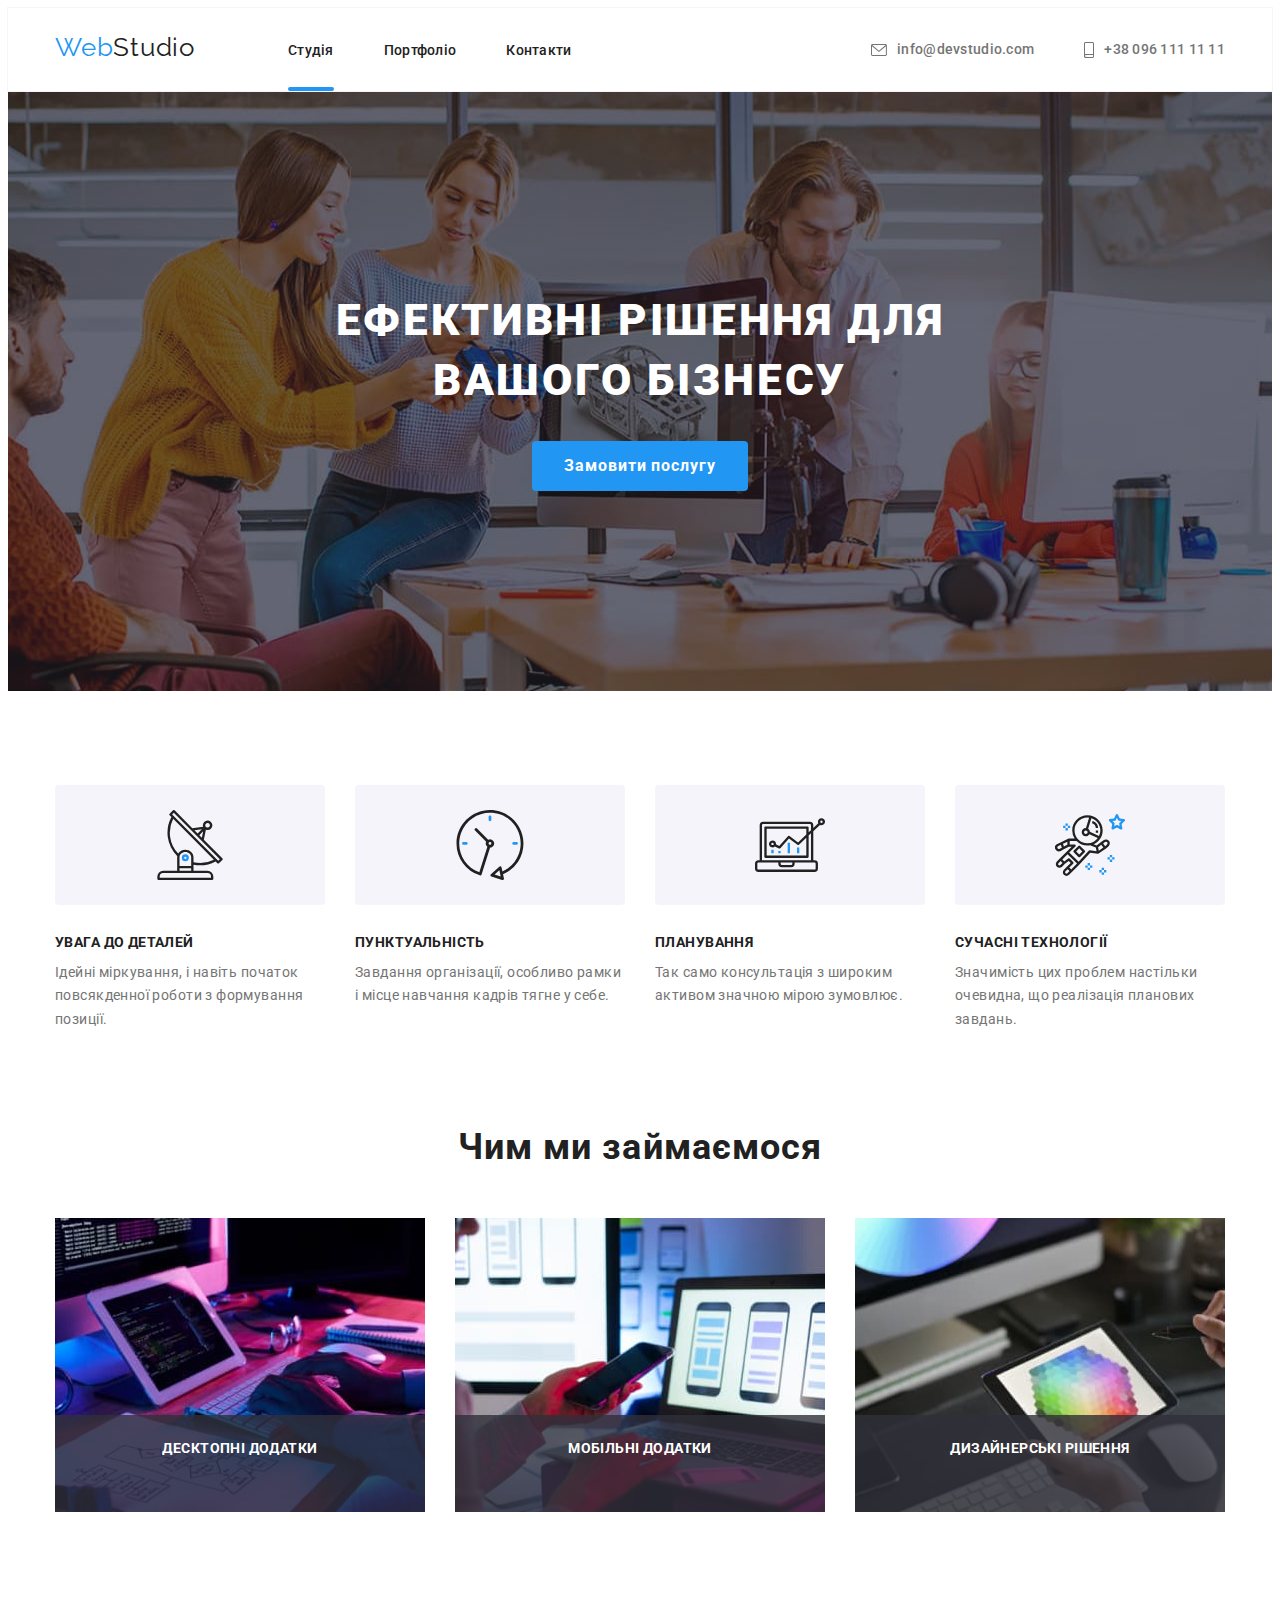
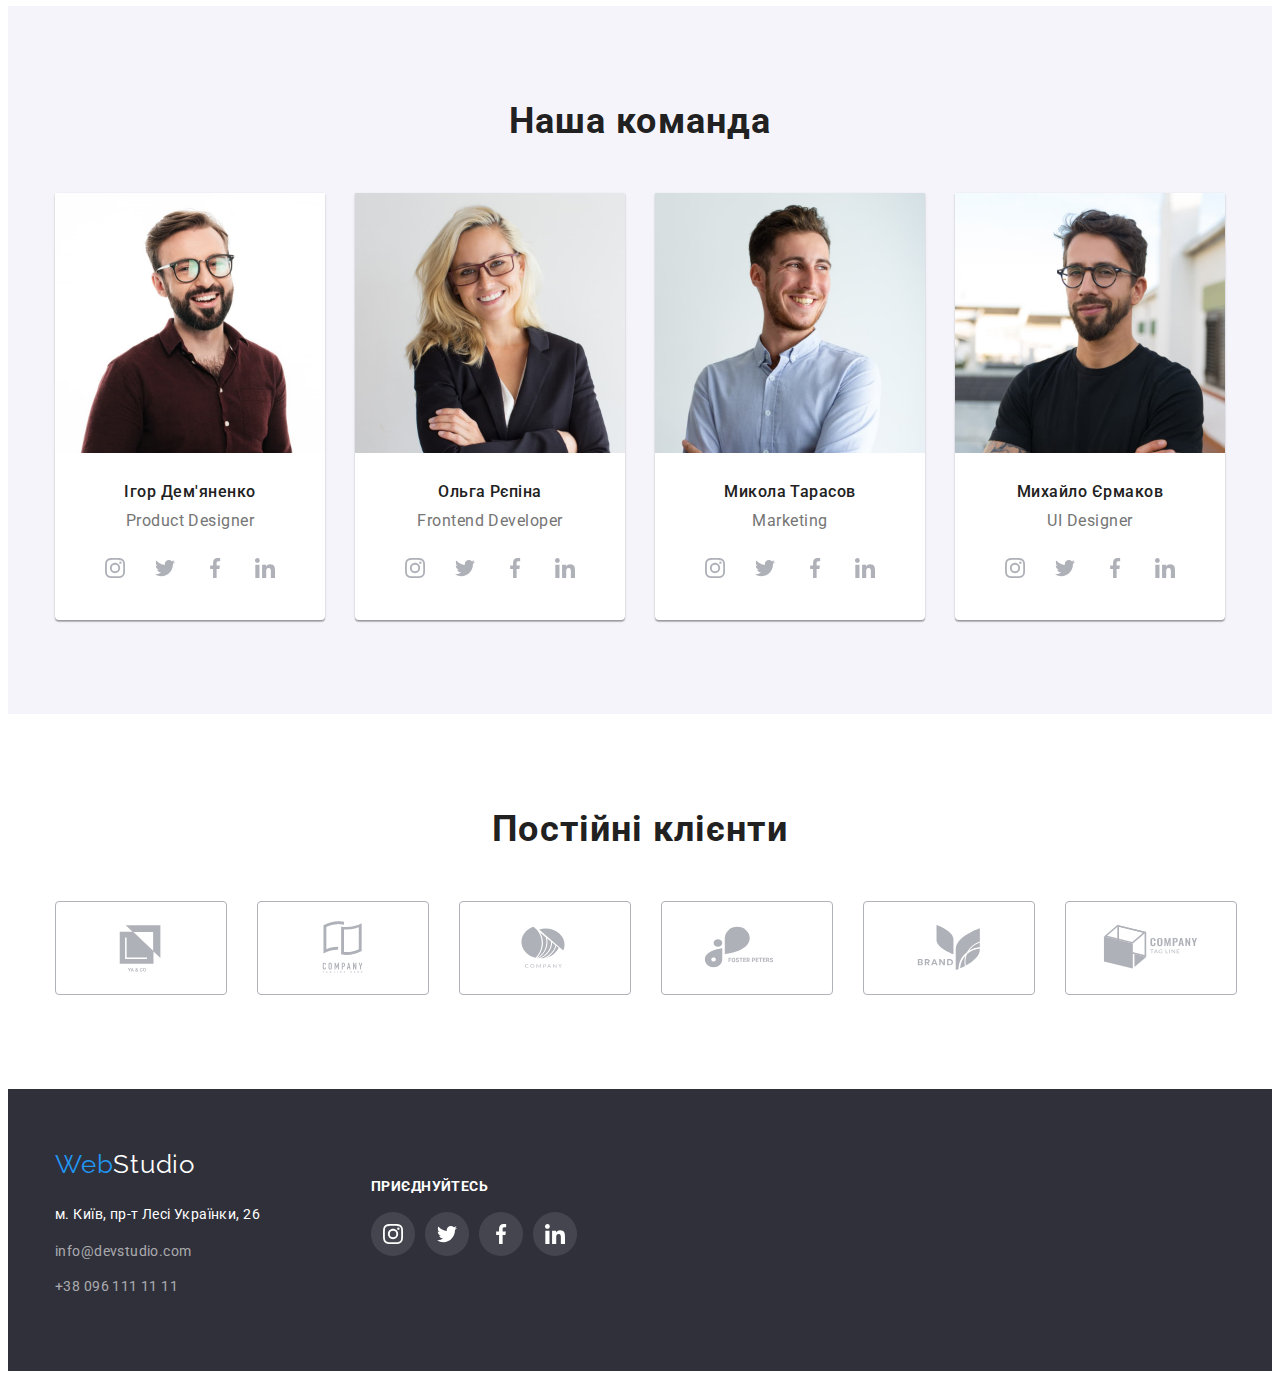
==== commit 95cf6f36: "5.7" ====
--- a/index.html
+++ b/index.html
@@ -1,403 +1,444 @@
 <!DOCTYPE html>
 <html lang="uk">
+  <head>
+    <meta charset="UTF-8" />
+    <meta http-equiv="X-UA-Compatible" content="IE=edge" />
+    <meta name="viewport" content="width=device-width, initial-scale=1.0" />
+    <title>Студія</title>
+    <link rel="preconnect" href="https://fonts.googleapis.com" />
+    <link rel="preconnect" href="https://fonts.gstatic.com" crossorigin />
+    <link
+      href="https://fonts.googleapis.com/css2?family=Raleway:wght@700&family=Roboto:wght@400;500;700;900&display=swap"
+      rel="stylesheet"
+    />
+    <link
+      rel="stylesheet"
+      href="https://cdnjs.cloudflare.com/ajax/libs/modern-normalize/1.1.0/modern-normalize.min.css"
+      integrity="sha512-wpPYUAdjBVSE4KJnH1VR1HeZfpl1ub8YT/NKx4PuQ5NmX2tKuGu6U/JRp5y+Y8XG2tV+wKQpNHVUX03MfMFn9Q=="
+      crossorigin="anonymous"
+      referrerpolicy="no-referrer"
+    />
+    <link rel="stylesheet" href="./css/styles.css" />
+  </head>
 
-<head>
-	<meta charset="UTF-8" />
-	<meta http-equiv="X-UA-Compatible" content="IE=edge" />
-	<meta name="viewport" content="width=device-width, initial-scale=1.0" />
-	<title>Студія</title>
-	<link rel="preconnect" href="https://fonts.googleapis.com" />
-	<link rel="preconnect" href="https://fonts.gstatic.com" crossorigin />
-	<link
-		href="https://fonts.googleapis.com/css2?family=Raleway:wght@700&family=Roboto:wght@400;500;700;900&display=swap"
-		rel="stylesheet" />
-	<link rel="stylesheet" href="https://cdnjs.cloudflare.com/ajax/libs/modern-normalize/1.1.0/modern-normalize.min.css"
-		integrity="sha512-wpPYUAdjBVSE4KJnH1VR1HeZfpl1ub8YT/NKx4PuQ5NmX2tKuGu6U/JRp5y+Y8XG2tV+wKQpNHVUX03MfMFn9Q=="
-		crossorigin="anonymous" referrerpolicy="no-referrer" />
-	<link rel="stylesheet" href="./css/styles.css" />
-</head>
-
-<body class="body">
-	<header class="feader">
-		<div class="container feader-conteiner">
-			<a href="#" class="logo">Web<span class="accent">Studio</span></a>
-			<nav class="feader-conteiner list-feader">
-				<ul class="list list-feader">
-					<li class="feader-nav">
-						<a class="feader-nav-link" href="./index.html">Студія<div class="nav-emphasis"></div></a>															
-					</li>
-					<li class="feader-nav">
-						<a class="feader-nav-link" href="./portfolio.html">Портфоліо<div class="nav-emphasis"></div></a>
-					</li>
-					<li class="feader-nav">
-						<a class="feader-nav-link nav-end" href="#">Контакти<div class="nav-emphasis"></div></a>
-					</li>
-				</ul>
-			</nav>
-			<a class="feader-contact" href="mailto:info@devstudio.com">
-				<svg class="feader-icons" width="16" height="12">
-					<use href="./images/icons.svg#icon-envelope"></use>
-				</svg>info@devstudio.com
-			</a>
-			<a class="feader-contact contact-end" href="tel:+380961111111">
-				<svg class="feader-icons" width="10" height="16">
-					<use href="./images/icons.svg#icon-smartphone"></use>
-				</svg>+38 096 111 11 11
-			</a>
-		</div>
-	</header>
-	<main>
-		<section class="hero">
-			<div class="container fero-container">
-				<h1 class="hero-title">
-					Ефективні рішення для<br />
-					вашого бізнесу
-				</h1>
-				<button data-modal-open type="button " class="hero-btn">Замовити послугу</button>
-				
-			</div>
-		</section>
-		<section class="features">
-			<div class="container features-container">
-				<ul class="list list-features">
-					<li class="features-items">
-						<a class="features-icons-fon" href="#">
-							<svg class="features-icons" width="70" height="70">
-								<use href="./images/icons.svg#icon-antenna-1"></use>
-							</svg>
-						</a>
-						<h3 class="features-title">УВАГА ДО ДЕТАЛЕЙ</h3>
-						<p class="features-text">
-							Ідейні міркування, і навіть початок повсякденної роботи з формування позиції.
-						</p>
-					</li>
-					<li class="features-items">
-						<a class="features-icons-fon" href="#">
-							<svg class="features-icons" width="70" height="70">
-								<use href="./images/icons.svg#icon-clock-1"></use>
-							</svg>
-						</a>
-						<h3 class="features-title">ПУНКТУАЛЬНІСТЬ</h3>
-						<p class="features-text"> Завдання організації, особливо рамки і місце навчання кадрів тягне у
-							себе. </p>
-					</li>
-					<li class="features-items">
-						<a class="features-icons-fon" href="#">
-							<svg class="features-icons" width="70" height="70">
-								<use href="./images/icons.svg#icon-diagram-1"></use>
-							</svg>
-						</a>
-						<h3 class="features-title">ПЛАНУВАННЯ</h3>
-						<p class="features-text"> Так само консультація з широким активом значною мірою зумовлює. </p>
-					</li>
-					<li class="features-items">
-						<a class="features-icons-fon" href="#">
-							<svg class="features-icons" width="70" height="70">
-								<use href="./images/icons.svg#icon-astronaut-1"></use>
-							</svg>
-						</a>
-						<h3 class="features-title">СУЧАСНІ ТЕХНОЛОГІЇ</h3>
-						<p class="features-text"> Значимість цих проблем настільки очевидна, що реалізація планових
-							завдань. </p>
-					</li>
-				</ul>
-			</div>
-		</section>
-		<section class="doing">
-			<div class="container doing-container">
-				<h2 class="doing-title">Чим ми займаємося</h2>
-				<ul class="list list-doing">
-					<li class="doing-items">
-						<img src="./images/1.jpg" width="370" height="294" alt="верстка сайту на планшеті" />
-						<div class="doing-images-info">
-							<h3 class="doing-info-title">Десктопні додатки</h3>
-						</div>
-					</li>
-					<li class="doing-items">
-						<img src="./images/2.jpg" width="370" height="294" alt="оптимізація дизайну під смартфон" />
-						<div class="doing-images-info">
-							<h3 class="doing-info-title">Мобільні додатки</h3>
-						</div>
-					</li>
-					<li class="doing-items">
-						<img src="./images/3.jpg" width="370" height="294" alt="графічний планшет з палітрою" />
-						<div class="doing-images-info">
-							<h3 class="doing-info-title">Дизайнерські рішення</h3>
-						</div>
-					</li>
-				</ul>
-			</div>
-		</section>
-		<section class="team">
-			<div class="container container-team">
-				<h2 class="team-title">Наша команда</h2>
-				<ul class="list list-team">
-					<li class="team-items">
-						<img src="./images/comand1.jpg" width="270" height="260"
-							alt="фото працівника студії Ігоря Дем'яненка" />
-						<div class="info-items">
-							<h3 class="team-second-title">Ігор Дем'яненко</h3>
-							<p class="team-text">Product Designer</p>
-							<ul class="team-soc-list list">
-								<li class="team-soc-items">
-									<a class="team-soc-link" href="#">
-										<svg class="team-soc-icon" width="20" height="20">
-											<use href="./images/icons.svg#icon-instagram-2"></use>
-										</svg>
-									</a>
-								</li>
-								<li class="team-soc-items">
-									<a class="team-soc-link" href="#">
-										<svg class="team-soc-icon" width="20" height="20">
-											<use href="./images/icons.svg#icon-twitter-1"></use>
-										</svg>
-									</a>
-								</li>
-								<li class="team-soc-items">
-									<a class="team-soc-link" href="#">
-										<svg class="team-soc-icon" width="20" height="20">
-											<use href="./images/icons.svg#icon-facebook-1"></use>
-										</svg>
-									</a>
-								</li>
-								<li class="team-soc-items">
-									<a class="team-soc-link" href="#">
-										<svg class="team-soc-icon" width="20" height="20">
-											<use href="./images/icons.svg#icon-linkedin-1"></use>
-										</svg>
-									</a>
-								</li>
-							</ul>
-						</div>
-					</li>
-					<li class="team-items">
-						<img src="./images/comand2.jpg" width="270" height="260"
-							alt="фото працівника студії Ольги Рєпіної" />
-						<div class="info-items">
-							<h3 class="team-second-title">Ольга Рєпіна</h3>
-							<p class="team-text">Frontend Developer</p>
-							<ul class="team-soc-list list">
-								<li class="team-soc-items">
-									<a class="team-soc-link" href="#">
-										<svg class="team-soc-icon" width="20" height="20">
-											<use href="./images/icons.svg#icon-instagram-2"></use>
-										</svg>
-									</a>
-								</li>
-								<li class="team-soc-items">
-									<a class="team-soc-link" href="#">
-										<svg class="team-soc-icon" width="20" height="20">
-											<use href="./images/icons.svg#icon-twitter-1"></use>
-										</svg>
-									</a>
-								</li>
-								<li class="team-soc-items">
-									<a class="team-soc-link" href="#">
-										<svg class="team-soc-icon" width="20" height="20">
-											<use href="./images/icons.svg#icon-facebook-1"></use>
-										</svg>
-									</a>
-								</li>
-								<li class="team-soc-items">
-									<a class="team-soc-link" href="#">
-										<svg class="team-soc-icon" width="20" height="20">
-											<use href="./images/icons.svg#icon-linkedin-1"></use>
-										</svg>
-									</a>
-								</li>
-							</ul>
-						</div>
-					</li>
-					<li class="team-items">
-						<img src="./images/comand3.jpg" width="270" height="260"
-							alt="фото працівника студії Миколи Тарасова" />
-						<div class="info-items">
-							<h3 class="team-second-title">Микола Тарасов</h3>
-							<p class="team-text">Marketing</p>
-							<ul class="team-soc-list list">
-								<li class="team-soc-items">
-									<a class="team-soc-link" href="#">
-										<svg class="team-soc-icon" width="20" height="20">
-											<use href="./images/icons.svg#icon-instagram-2"></use>
-										</svg>
-									</a>
-								</li>
-								<li class="team-soc-items">
-									<a class="team-soc-link" href="#">
-										<svg class="team-soc-icon" width="20" height="20">
-											<use href="./images/icons.svg#icon-twitter-1"></use>
-										</svg>
-									</a>
-								</li>
-								<li class="team-soc-items">
-									<a class="team-soc-link" href="#">
-										<svg class="team-soc-icon" width="20" height="20">
-											<use href="./images/icons.svg#icon-facebook-1"></use>
-										</svg>
-									</a>
-								</li>
-								<li class="team-soc-items">
-									<a class="team-soc-link" href="#">
-										<svg class="team-soc-icon" width="20" height="20">
-											<use href="./images/icons.svg#icon-linkedin-1"></use>
-										</svg>
-									</a>
-								</li>
-							</ul>
-						</div>
-					</li>
-					<li class="team-items">
-						<img src="./images/comand4.jpg" width="270" height="260"
-							alt="фото працівника студії Михайло Єрмаков" />
-						<div class="info-items">
-							<h3 class="team-second-title">Михайло Єрмаков</h3>
-							<p class="team-text">UI Designer</p>
-							<ul class="team-soc-list list">
-								<li class="team-soc-items">
-									<a class="team-soc-link" href="#">
-										<svg class="team-soc-icon" width="20" height="20">
-											<use href="./images/icons.svg#icon-instagram-2"></use>
-										</svg>
-									</a>
-								</li>
-								<li class="team-soc-items">
-									<a class="team-soc-link" href="#">
-										<svg class="team-soc-icon" width="20" height="20">
-											<use href="./images/icons.svg#icon-twitter-1"></use>
-										</svg>
-									</a>
-								</li>
-								<li class="team-soc-items">
-									<a class="team-soc-link" href="#">
-										<svg class="team-soc-icon" width="20" height="20">
-											<use href="./images/icons.svg#icon-facebook-1"></use>
-										</svg>
-									</a>
-								</li>
-								<li class="team-soc-items">
-									<a class="team-soc-link" href="#">
-										<svg class="team-soc-icon" width="20" height="20">
-											<use href="./images/icons.svg#icon-linkedin-1"></use>
-										</svg>
-									</a>
-								</li>
-							</ul>
-						</div>
-					</li>
-				</ul>
-			</div>
-		</section>
-		<section class="clients">
-			<div class="container-clients container">
-				<h2 class="clients-title">Постійні клієнти</h2>
-				<ul class="clients-list list">
-					<li class="clients-list-grup">
-						<a class="clients-logo" href="">
-							<svg class="clients-logo-icon" width="106" height="60">
-								<use href="./images/icons.svg#icon-Logo"></use>
-							</svg>
-						</a>
-					</li>
-					<li class="clients-list-grup">
-						<a class="clients-logo" href="">
-							<svg class="clients-logo-icon" width="106" height="60">
-								<use href="./images/icons.svg#icon-Logo-1"></use>
-							</svg>
-						</a>
-					</li>
-					<li class="clients-list-grup">
-						<a class="clients-logo" href="">
-							<svg class="clients-logo-icon" width="106" height="60">
-								<use href="./images/icons.svg#icon-Logo-2"></use>
-							</svg>
-						</a>
-					</li>
-					<li class="clients-list-grup">
-						<a class="clients-logo" href="">
-							<svg class="clients-logo-icon" width="106" height="60">
-								<use href="./images/icons.svg#icon-Logo-3"></use>
-							</svg>
-						</a>
-					</li>
-					<li class="clients-list-grup">
-						<a class="clients-logo" href="">
-							<svg class="clients-logo-icon" width="106" height="60">
-								<use href="./images/icons.svg#icon-Logo-4"></use>
-							</svg>
-						</a>
-					</li>
-					<li class="clients-list-grup">
-						<a class="clients-logo" href="">
-							<svg class="clients-logo-icon" width="106" height="60">
-								<use href="./images/icons.svg#icon-Logo-5"></use>
-							</svg>
-						</a>
-					</li>
-				</ul>
-			</div>
-		</section>
-	</main>
-	<footer class="footer">
-		<div class="container container-footer">
-			<a href="#" class="footer-logo">Web<span class="accent-footer">Studio</span></a>
-			<div class="footer-info">
-				<ul class="list list-footer">
-					<li class="list-info">
-						<address class="footer-address"> м. Київ, пр-т Лесі Українки, 26 </address>
-					</li>
-					<li class="list-info">
-						<a class="footer-link" href="mailto:info@devstudio.com">info@devstudio.com</a>
-					</li>
-					<li class="list-info">
-						<a class="footer-link end" href="tel:+380961111111">+38 096 111 11 11</a>
-					</li>
-				</ul>
-				<div class="container footer-soc">
-					<h3 class="footer-soc-title">приєднуйтесь</h3>
-					<ul class="footer-soc-list list">
-						<li class="footer-soc-icons">
-							<a class="footer-soc-link" href="#">
-								<svg class="footer-icons" width="20" height="20">
-									<use href="./images/icons.svg#icon-instagram-2"></use>
-								</svg>
-							</a>
-						</li>
-						<li class="footer-soc-icons">
-							<a class="footer-soc-link" href="#">
-								<svg class="footer-icons" width="20" height="20">
-									<use href="./images/icons.svg#icon-twitter-1"></use>
-								</svg>
-							</a>
-						</li>
-						<li class="footer-soc-icons">
-							<a class="footer-soc-link" href="#">
-								<svg class="footer-icons" width="20" height="20">
-									<use href="./images/icons.svg#icon-facebook-1"></use>
-								</svg>
-							</a>
-						</li>
-						<li class="footer-soc-icons">
-							<a class="footer-soc-link" href="#">
-								<svg class="footer-icons" width="20" height="20">
-									<use href="./images/icons.svg#icon-linkedin-1"></use>
-								</svg>
-							</a>
-						</li>
-					</ul>
-				</div>
-			</div>
-		</div>
-	</footer>
-	<div class="backdrop is-hidden" data-modal>
-		<div class="modal">
-			<button class="modal-button" data-modal-close>
-				<svg class="modal-button-icons" width="18" height="18">
-					<use href="./images/icons.svg#icon-close-black-18dp-2-1"></use>
-				</svg>
-			</button>
-		</div>
-	</div>
-	<script src="./js/modal.js"></script>
-</body>
-
-</html>+  <body class="body">
+    <header class="feader">
+      <div class="container feader-conteiner">
+        <a href="#" class="logo">Web<span class="accent">Studio</span></a>
+        <nav class="feader-conteiner list-feader">
+          <ul class="list list-feader">
+            <li class="feader-nav">
+              <a class="feader-nav-link current" href="./index.html"
+                >Студія
+                <div class="nav-emphasis"></div
+              ></a>
+            </li>
+            <li class="feader-nav">
+              <a class="feader-nav-link" href="./portfolio.html"
+                >Портфоліо
+                <div class="nav-emphasis"></div
+              ></a>
+            </li>
+            <li class="feader-nav">
+              <a class="feader-nav-link nav-end" href="#"
+                >Контакти
+                <div class="nav-emphasis"></div
+              ></a>
+            </li>
+          </ul>
+        </nav>
+        <a class="feader-contact" href="mailto:info@devstudio.com">
+          <svg class="feader-icons" width="16" height="12">
+            <use href="./images/icons.svg#icon-envelope"></use></svg
+          >info@devstudio.com
+        </a>
+        <a class="feader-contact contact-end" href="tel:+380961111111">
+          <svg class="feader-icons" width="10" height="16">
+            <use href="./images/icons.svg#icon-smartphone"></use></svg
+          >+38 096 111 11 11
+        </a>
+      </div>
+    </header>
+    <main>
+      <section class="hero">
+        <div class="container fero-container">
+          <h1 class="hero-title">
+            Ефективні рішення для<br />
+            вашого бізнесу
+          </h1>
+          <button data-modal-open type="button " class="hero-btn">Замовити послугу</button>
+        </div>
+      </section>
+      <section class="features">
+        <div class="container features-container">
+          <ul class="list list-features">
+            <li class="features-items">
+              <a class="features-icons-fon" href="#">
+                <svg class="features-icons" width="70" height="70">
+                  <use href="./images/icons.svg#icon-antenna-1"></use>
+                </svg>
+              </a>
+              <h3 class="features-title">УВАГА ДО ДЕТАЛЕЙ</h3>
+              <p class="features-text">
+                Ідейні міркування, і навіть початок повсякденної роботи з формування позиції.
+              </p>
+            </li>
+            <li class="features-items">
+              <a class="features-icons-fon" href="#">
+                <svg class="features-icons" width="70" height="70">
+                  <use href="./images/icons.svg#icon-clock-1"></use>
+                </svg>
+              </a>
+              <h3 class="features-title">ПУНКТУАЛЬНІСТЬ</h3>
+              <p class="features-text">
+                Завдання організації, особливо рамки і місце навчання кадрів тягне у себе.
+              </p>
+            </li>
+            <li class="features-items">
+              <a class="features-icons-fon" href="#">
+                <svg class="features-icons" width="70" height="70">
+                  <use href="./images/icons.svg#icon-diagram-1"></use>
+                </svg>
+              </a>
+              <h3 class="features-title">ПЛАНУВАННЯ</h3>
+              <p class="features-text">
+                Так само консультація з широким активом значною мірою зумовлює.
+              </p>
+            </li>
+            <li class="features-items">
+              <a class="features-icons-fon" href="#">
+                <svg class="features-icons" width="70" height="70">
+                  <use href="./images/icons.svg#icon-astronaut-1"></use>
+                </svg>
+              </a>
+              <h3 class="features-title">СУЧАСНІ ТЕХНОЛОГІЇ</h3>
+              <p class="features-text">
+                Значимість цих проблем настільки очевидна, що реалізація планових завдань.
+              </p>
+            </li>
+          </ul>
+        </div>
+      </section>
+      <section class="doing">
+        <div class="container doing-container">
+          <h2 class="doing-title">Чим ми займаємося</h2>
+          <ul class="list list-doing">
+            <li class="doing-items">
+              <img src="./images/1.jpg" width="370" height="294" alt="верстка сайту на планшеті" />
+              <div class="doing-images-info">
+                <h3 class="doing-info-title">Десктопні додатки</h3>
+              </div>
+            </li>
+            <li class="doing-items">
+              <img
+                src="./images/2.jpg"
+                width="370"
+                height="294"
+                alt="оптимізація дизайну під смартфон"
+              />
+              <div class="doing-images-info">
+                <h3 class="doing-info-title">Мобільні додатки</h3>
+              </div>
+            </li>
+            <li class="doing-items">
+              <img
+                src="./images/3.jpg"
+                width="370"
+                height="294"
+                alt="графічний планшет з палітрою"
+              />
+              <div class="doing-images-info">
+                <h3 class="doing-info-title">Дизайнерські рішення</h3>
+              </div>
+            </li>
+          </ul>
+        </div>
+      </section>
+      <section class="team">
+        <div class="container container-team">
+          <h2 class="team-title">Наша команда</h2>
+          <ul class="list list-team">
+            <li class="team-items">
+              <img
+                src="./images/comand1.jpg"
+                width="270"
+                height="260"
+                alt="фото працівника студії Ігоря Дем'яненка"
+              />
+              <div class="info-items">
+                <h3 class="team-second-title">Ігор Дем'яненко</h3>
+                <p class="team-text">Product Designer</p>
+                <ul class="team-soc-list list">
+                  <li class="team-soc-items">
+                    <a class="team-soc-link" href="#">
+                      <svg class="team-soc-icon" width="20" height="20">
+                        <use href="./images/icons.svg#icon-instagram-2"></use>
+                      </svg>
+                    </a>
+                  </li>
+                  <li class="team-soc-items">
+                    <a class="team-soc-link" href="#">
+                      <svg class="team-soc-icon" width="20" height="20">
+                        <use href="./images/icons.svg#icon-twitter-1"></use>
+                      </svg>
+                    </a>
+                  </li>
+                  <li class="team-soc-items">
+                    <a class="team-soc-link" href="#">
+                      <svg class="team-soc-icon" width="20" height="20">
+                        <use href="./images/icons.svg#icon-facebook-1"></use>
+                      </svg>
+                    </a>
+                  </li>
+                  <li class="team-soc-items">
+                    <a class="team-soc-link" href="#">
+                      <svg class="team-soc-icon" width="20" height="20">
+                        <use href="./images/icons.svg#icon-linkedin-1"></use>
+                      </svg>
+                    </a>
+                  </li>
+                </ul>
+              </div>
+            </li>
+            <li class="team-items">
+              <img
+                src="./images/comand2.jpg"
+                width="270"
+                height="260"
+                alt="фото працівника студії Ольги Рєпіної"
+              />
+              <div class="info-items">
+                <h3 class="team-second-title">Ольга Рєпіна</h3>
+                <p class="team-text">Frontend Developer</p>
+                <ul class="team-soc-list list">
+                  <li class="team-soc-items">
+                    <a class="team-soc-link" href="#">
+                      <svg class="team-soc-icon" width="20" height="20">
+                        <use href="./images/icons.svg#icon-instagram-2"></use>
+                      </svg>
+                    </a>
+                  </li>
+                  <li class="team-soc-items">
+                    <a class="team-soc-link" href="#">
+                      <svg class="team-soc-icon" width="20" height="20">
+                        <use href="./images/icons.svg#icon-twitter-1"></use>
+                      </svg>
+                    </a>
+                  </li>
+                  <li class="team-soc-items">
+                    <a class="team-soc-link" href="#">
+                      <svg class="team-soc-icon" width="20" height="20">
+                        <use href="./images/icons.svg#icon-facebook-1"></use>
+                      </svg>
+                    </a>
+                  </li>
+                  <li class="team-soc-items">
+                    <a class="team-soc-link" href="#">
+                      <svg class="team-soc-icon" width="20" height="20">
+                        <use href="./images/icons.svg#icon-linkedin-1"></use>
+                      </svg>
+                    </a>
+                  </li>
+                </ul>
+              </div>
+            </li>
+            <li class="team-items">
+              <img
+                src="./images/comand3.jpg"
+                width="270"
+                height="260"
+                alt="фото працівника студії Миколи Тарасова"
+              />
+              <div class="info-items">
+                <h3 class="team-second-title">Микола Тарасов</h3>
+                <p class="team-text">Marketing</p>
+                <ul class="team-soc-list list">
+                  <li class="team-soc-items">
+                    <a class="team-soc-link" href="#">
+                      <svg class="team-soc-icon" width="20" height="20">
+                        <use href="./images/icons.svg#icon-instagram-2"></use>
+                      </svg>
+                    </a>
+                  </li>
+                  <li class="team-soc-items">
+                    <a class="team-soc-link" href="#">
+                      <svg class="team-soc-icon" width="20" height="20">
+                        <use href="./images/icons.svg#icon-twitter-1"></use>
+                      </svg>
+                    </a>
+                  </li>
+                  <li class="team-soc-items">
+                    <a class="team-soc-link" href="#">
+                      <svg class="team-soc-icon" width="20" height="20">
+                        <use href="./images/icons.svg#icon-facebook-1"></use>
+                      </svg>
+                    </a>
+                  </li>
+                  <li class="team-soc-items">
+                    <a class="team-soc-link" href="#">
+                      <svg class="team-soc-icon" width="20" height="20">
+                        <use href="./images/icons.svg#icon-linkedin-1"></use>
+                      </svg>
+                    </a>
+                  </li>
+                </ul>
+              </div>
+            </li>
+            <li class="team-items">
+              <img
+                src="./images/comand4.jpg"
+                width="270"
+                height="260"
+                alt="фото працівника студії Михайло Єрмаков"
+              />
+              <div class="info-items">
+                <h3 class="team-second-title">Михайло Єрмаков</h3>
+                <p class="team-text">UI Designer</p>
+                <ul class="team-soc-list list">
+                  <li class="team-soc-items">
+                    <a class="team-soc-link" href="#">
+                      <svg class="team-soc-icon" width="20" height="20">
+                        <use href="./images/icons.svg#icon-instagram-2"></use>
+                      </svg>
+                    </a>
+                  </li>
+                  <li class="team-soc-items">
+                    <a class="team-soc-link" href="#">
+                      <svg class="team-soc-icon" width="20" height="20">
+                        <use href="./images/icons.svg#icon-twitter-1"></use>
+                      </svg>
+                    </a>
+                  </li>
+                  <li class="team-soc-items">
+                    <a class="team-soc-link" href="#">
+                      <svg class="team-soc-icon" width="20" height="20">
+                        <use href="./images/icons.svg#icon-facebook-1"></use>
+                      </svg>
+                    </a>
+                  </li>
+                  <li class="team-soc-items">
+                    <a class="team-soc-link" href="#">
+                      <svg class="team-soc-icon" width="20" height="20">
+                        <use href="./images/icons.svg#icon-linkedin-1"></use>
+                      </svg>
+                    </a>
+                  </li>
+                </ul>
+              </div>
+            </li>
+          </ul>
+        </div>
+      </section>
+      <section class="clients">
+        <div class="container-clients container">
+          <h2 class="clients-title">Постійні клієнти</h2>
+          <ul class="clients-list list">
+            <li class="clients-list-grup">
+              <a class="clients-logo" href="">
+                <svg class="clients-logo-icon" width="106" height="60">
+                  <use href="./images/icons.svg#icon-Logo"></use>
+                </svg>
+              </a>
+            </li>
+            <li class="clients-list-grup">
+              <a class="clients-logo" href="">
+                <svg class="clients-logo-icon" width="106" height="60">
+                  <use href="./images/icons.svg#icon-Logo-1"></use>
+                </svg>
+              </a>
+            </li>
+            <li class="clients-list-grup">
+              <a class="clients-logo" href="">
+                <svg class="clients-logo-icon" width="106" height="60">
+                  <use href="./images/icons.svg#icon-Logo-2"></use>
+                </svg>
+              </a>
+            </li>
+            <li class="clients-list-grup">
+              <a class="clients-logo" href="">
+                <svg class="clients-logo-icon" width="106" height="60">
+                  <use href="./images/icons.svg#icon-Logo-3"></use>
+                </svg>
+              </a>
+            </li>
+            <li class="clients-list-grup">
+              <a class="clients-logo" href="">
+                <svg class="clients-logo-icon" width="106" height="60">
+                  <use href="./images/icons.svg#icon-Logo-4"></use>
+                </svg>
+              </a>
+            </li>
+            <li class="clients-list-grup">
+              <a class="clients-logo" href="">
+                <svg class="clients-logo-icon" width="106" height="60">
+                  <use href="./images/icons.svg#icon-Logo-5"></use>
+                </svg>
+              </a>
+            </li>
+          </ul>
+        </div>
+      </section>
+    </main>
+    <footer class="footer">
+      <div class="container container-footer">
+        <a href="#" class="footer-logo">Web<span class="accent-footer">Studio</span></a>
+        <div class="footer-info">
+          <ul class="list list-footer">
+            <li class="list-info">
+              <address class="footer-address">м. Київ, пр-т Лесі Українки, 26</address>
+            </li>
+            <li class="list-info">
+              <a class="footer-link" href="mailto:info@devstudio.com">info@devstudio.com</a>
+            </li>
+            <li class="list-info">
+              <a class="footer-link end" href="tel:+380961111111">+38 096 111 11 11</a>
+            </li>
+          </ul>
+          <div class="container footer-soc">
+            <h3 class="footer-soc-title">приєднуйтесь</h3>
+            <ul class="footer-soc-list list">
+              <li class="footer-soc-icons">
+                <a class="footer-soc-link" href="#">
+                  <svg class="footer-icons" width="20" height="20">
+                    <use href="./images/icons.svg#icon-instagram-2"></use>
+                  </svg>
+                </a>
+              </li>
+              <li class="footer-soc-icons">
+                <a class="footer-soc-link" href="#">
+                  <svg class="footer-icons" width="20" height="20">
+                    <use href="./images/icons.svg#icon-twitter-1"></use>
+                  </svg>
+                </a>
+              </li>
+              <li class="footer-soc-icons">
+                <a class="footer-soc-link" href="#">
+                  <svg class="footer-icons" width="20" height="20">
+                    <use href="./images/icons.svg#icon-facebook-1"></use>
+                  </svg>
+                </a>
+              </li>
+              <li class="footer-soc-icons">
+                <a class="footer-soc-link" href="#">
+                  <svg class="footer-icons" width="20" height="20">
+                    <use href="./images/icons.svg#icon-linkedin-1"></use>
+                  </svg>
+                </a>
+              </li>
+            </ul>
+          </div>
+        </div>
+      </div>
+    </footer>
+    <div class="backdrop is-hidden" data-modal>
+      <div class="modal">
+        <button class="modal-button" data-modal-close>
+          <svg class="modal-button-icons" width="18" height="18">
+            <use href="./images/icons.svg#icon-close-black-18dp-2-1"></use>
+          </svg>
+        </button>
+      </div>
+    </div>
+    <script src="./js/modal.js"></script>
+  </body>
+</html>
--- a/css/styles.css
+++ b/css/styles.css
@@ -7,7 +7,7 @@
   --first-btn-color: #2196f3;
   --second-btn-color: #f5f4fa;
   --background-origin: #2f303a;
-  --tran:250ms cubic-bezier(0.4, 0, 0.2, 1);
+  --tran: 250ms cubic-bezier(0.4, 0, 0.2, 1);
 }
 
 h1,
@@ -48,7 +48,6 @@
   outline: 1px solid #f5f4fa;
 }
 .feader-conteiner {
-  
   display: flex;
 }
 .list-feader {
@@ -71,7 +70,7 @@
   letter-spacing: 0.02em;
   text-decoration: none;
   color: #212121;
-  transition:250ms var(--tran);
+  transition: 250ms var(--tran);
 }
 .nav-end {
   margin-right: 0;
@@ -83,40 +82,40 @@
   bottom: 0;
   right: 0;
   transform: translateY(32px);
-  content: "";
+  content: '';
   height: 4px;
   width: 100%;
   background-color: #2196f3;
   border-radius: 2px;
   opacity: 0;
-  transition:250ms var(--tran);
-}
-
-
-.feader-nav-link:after{
+  transition: 250ms var(--tran);
+}
+
+.feader-nav-link:after {
   display: inline-block;
   position: absolute;
   bottom: 0;
   right: 0;
   transform: translateY(32px);
-  content: "";
+  content: '';
   height: 4px;
   width: 100%;
   background-color: #2196f3;
   border-radius: 2px;
   opacity: 0;
-  transition:250ms var(--tran);
-}
-
+  transition: 250ms var(--tran);
+}
+.current::after{
+  opacity: 1
+}
 .feader-nav-link:hover,
 .feader-nav-link:focus {
   color: var(--first-btn-color);
 }
 .feader-nav-link:hover::after,
-.feader-nav-link:focus::after{
+.feader-nav-link:focus::after {
   opacity: 1;
 }
-
 
 .logo {
   margin-right: 93px;
@@ -157,11 +156,11 @@
   align-items: center;
   justify-content: center;
   gap: 10px;
-  transition:250ms var(--tran);
+  transition: 250ms var(--tran);
 }
 .feader-icons {
   fill: #757575;
-  transition:250ms var(--tran);
+  transition: 250ms var(--tran);
 }
 .contact-end {
   margin-right: 0;
@@ -170,7 +169,6 @@
 .feader-contact:active,
 .feader-contact:focus {
   color: var(--first-btn-color);
-  
 }
 .feader-contact:hover .feader-icons {
   fill: #2196f3;
@@ -218,46 +216,45 @@
   color: #ffffff;
   margin: 0 auto;
   font-family: 'Roboto';
-  transition:250ms var(--tran);
-}
-.backdrop{
+  transition: 250ms var(--tran);
+}
+.backdrop {
   position: fixed;
   top: 0;
   left: 0;
   width: 100%;
   height: 100%;
   background: rgba(0, 0, 0, 0.2);
-  transition:250ms var(--tran);
-  
-}
-.backdrop.is-hidden{
-  opacity: 0; 
+  transition: 250ms var(--tran);
+}
+.backdrop.is-hidden {
+  opacity: 0;
   visibility: hidden;
   pointer-events: none;
 }
-.modal{
+.modal {
   position: absolute;
   top: 50%;
   left: 50%;
   transform: translate(-50%, -50%);
   width: 528px;
   height: 581px;
-  background: #FFFFFF;
-  box-shadow: 0px 1px 3px rgba(0, 0, 0, 0.12), 0px 1px 1px rgba(0, 0, 0, 0.14), 0px 2px 1px rgba(0, 0, 0, 0.2);
+  background: #ffffff;
+  box-shadow: 0px 1px 3px rgba(0, 0, 0, 0.12), 0px 1px 1px rgba(0, 0, 0, 0.14),
+    0px 2px 1px rgba(0, 0, 0, 0.2);
   border-radius: 4px;
-  transition:250ms var(--tran);
-
-}
-.modal-button{
+  transition: 250ms var(--tran);
+}
+.modal-button {
   margin-top: 8px;
   margin-left: 490px;
   width: 30px;
   height: 30px;
-  background: #FFFFFF;
+  background: #ffffff;
   border: 1px solid rgba(0, 0, 0, 0.1);
   border-radius: 50%;
 }
-.modal-button-icons{
+.modal-button-icons {
   display: flex;
   align-items: center;
   justify-content: center;
@@ -351,7 +348,7 @@
   position: relative;
   margin-right: 30px;
 }
-.doing-images-info{
+.doing-images-info {
   position: absolute;
   bottom: 0;
   right: 0;
@@ -360,7 +357,7 @@
   padding-top: 27px;
   background: rgba(47, 48, 58, 0.8);
 }
-.doing-info-title{
+.doing-info-title {
   font-family: 'Roboto';
   font-style: normal;
   font-weight: 700;
@@ -369,7 +366,7 @@
   text-align: center;
   letter-spacing: 0.03em;
   text-transform: uppercase;
-  color: #FFFFFF;
+  color: #ffffff;
 }
 .container-team {
 }
@@ -428,11 +425,11 @@
   display: flex;
   align-items: center;
   justify-content: center;
-  transition:250ms var(--tran);
+  transition: 250ms var(--tran);
 }
 .team-soc-icon {
   fill: #afb1b8;
-  transition:250ms var(--tran);
+  transition: 250ms var(--tran);
 }
 .team-soc-link:hover,
 .team-soc-link:focus {
@@ -471,11 +468,11 @@
   display: flex;
   align-items: center;
   justify-content: center;
-  transition:250ms var(--tran);
+  transition: 250ms var(--tran);
 }
 .clients-logo-icon {
   fill: #afb1b8;
-  transition:250ms var(--tran);
+  transition: 250ms var(--tran);
 }
 .clients-list-grup:hover,
 .clients-list-grup:focus {
@@ -516,7 +513,7 @@
 .footer-link {
   text-decoration: none;
   color: rgba(255, 255, 255, 0.6);
-  transition:250ms var(--tran);
+  transition: 250ms var(--tran);
 }
 .footer-link:hover,
 .footer-link:focus {
@@ -530,11 +527,11 @@
   letter-spacing: 0.03em;
   text-decoration: none;
   color: #2196f3;
-  transition:250ms var(--tran);
+  transition: 250ms var(--tran);
 }
 .accent-footer {
   color: #ffffff;
-  transition:250ms var(--tran);
+  transition: 250ms var(--tran);
 }
 .footer-address {
   width: 231px;
@@ -550,7 +547,7 @@
   line-height: 1.71;
   letter-spacing: 0.03em;
   color: rgba(255, 255, 255, 0.6);
-  transition:250ms var(--tran);
+  transition: 250ms var(--tran);
 }
 .footer-soc-title {
   font-weight: 700;
@@ -579,11 +576,11 @@
   display: flex;
   align-items: center;
   justify-content: center;
-  transition:250ms var(--tran);
+  transition: 250ms var(--tran);
 }
 .footer-icons {
   fill: #ffffff;
-  transition:250ms var(--tran);
+  transition: 250ms var(--tran);
 }
 .footer-soc-link:hover,
 .footer-soc-link:focus {
@@ -625,7 +622,7 @@
   color: #212121;
   cursor: pointer;
   font-family: 'Roboto';
-  transition:250ms var(--tran);
+  transition: 250ms var(--tran);
 }
 .portfolio-btn:hover,
 .portfolio-btn:focus {
@@ -633,11 +630,11 @@
   background-color: #2196f3;
   box-shadow: 0px 2px 2px 0px #0000001f, 0px 1px 2px 0px #00000014, 0px 3px 1px 0px #0000001a;
 }
-.portfolio-overlay-card{
+.portfolio-overlay-card {
   cursor: pointer;
   position: relative;
-  transition:250ms var(--tran);
-  overflow: hidden
+  transition: 250ms var(--tran);
+  overflow: hidden;
 }
 .portfolio-overlay-card:hover .portfolio-overlay {
   transform: translateY(0);
@@ -645,9 +642,8 @@
 .portfolio-overlay-battom:hover .portfolio-overlay {
   transform: translateY(0);
 }
-.portfolio-overlay-battom{
+.portfolio-overlay-battom {
   cursor: pointer;
-
 }
 .portfolio-overlay {
   display: inline-block;
@@ -656,23 +652,21 @@
   left: 0;
   height: 100%;
   width: 100%;
-  content: "";
+  content: '';
   background-color: rgba(33, 150, 243, 0.9);
   transform: translateY(100%);
   transition: transform var(--tran);
-  
-}
-.portfolio-overlay-text{
+}
+.portfolio-overlay-text {
   padding-top: 63px;
   padding-bottom: 63px;
   padding-left: 24px;
-  padding-right: 24px;  
+  padding-right: 24px;
   font-weight: 400;
   font-size: 18px;
   line-height: 1.5;
   letter-spacing: 0.03em;
-  color: #FFFFFF;
-
+  color: #ffffff;
 }
 
 .portfolio-items {
